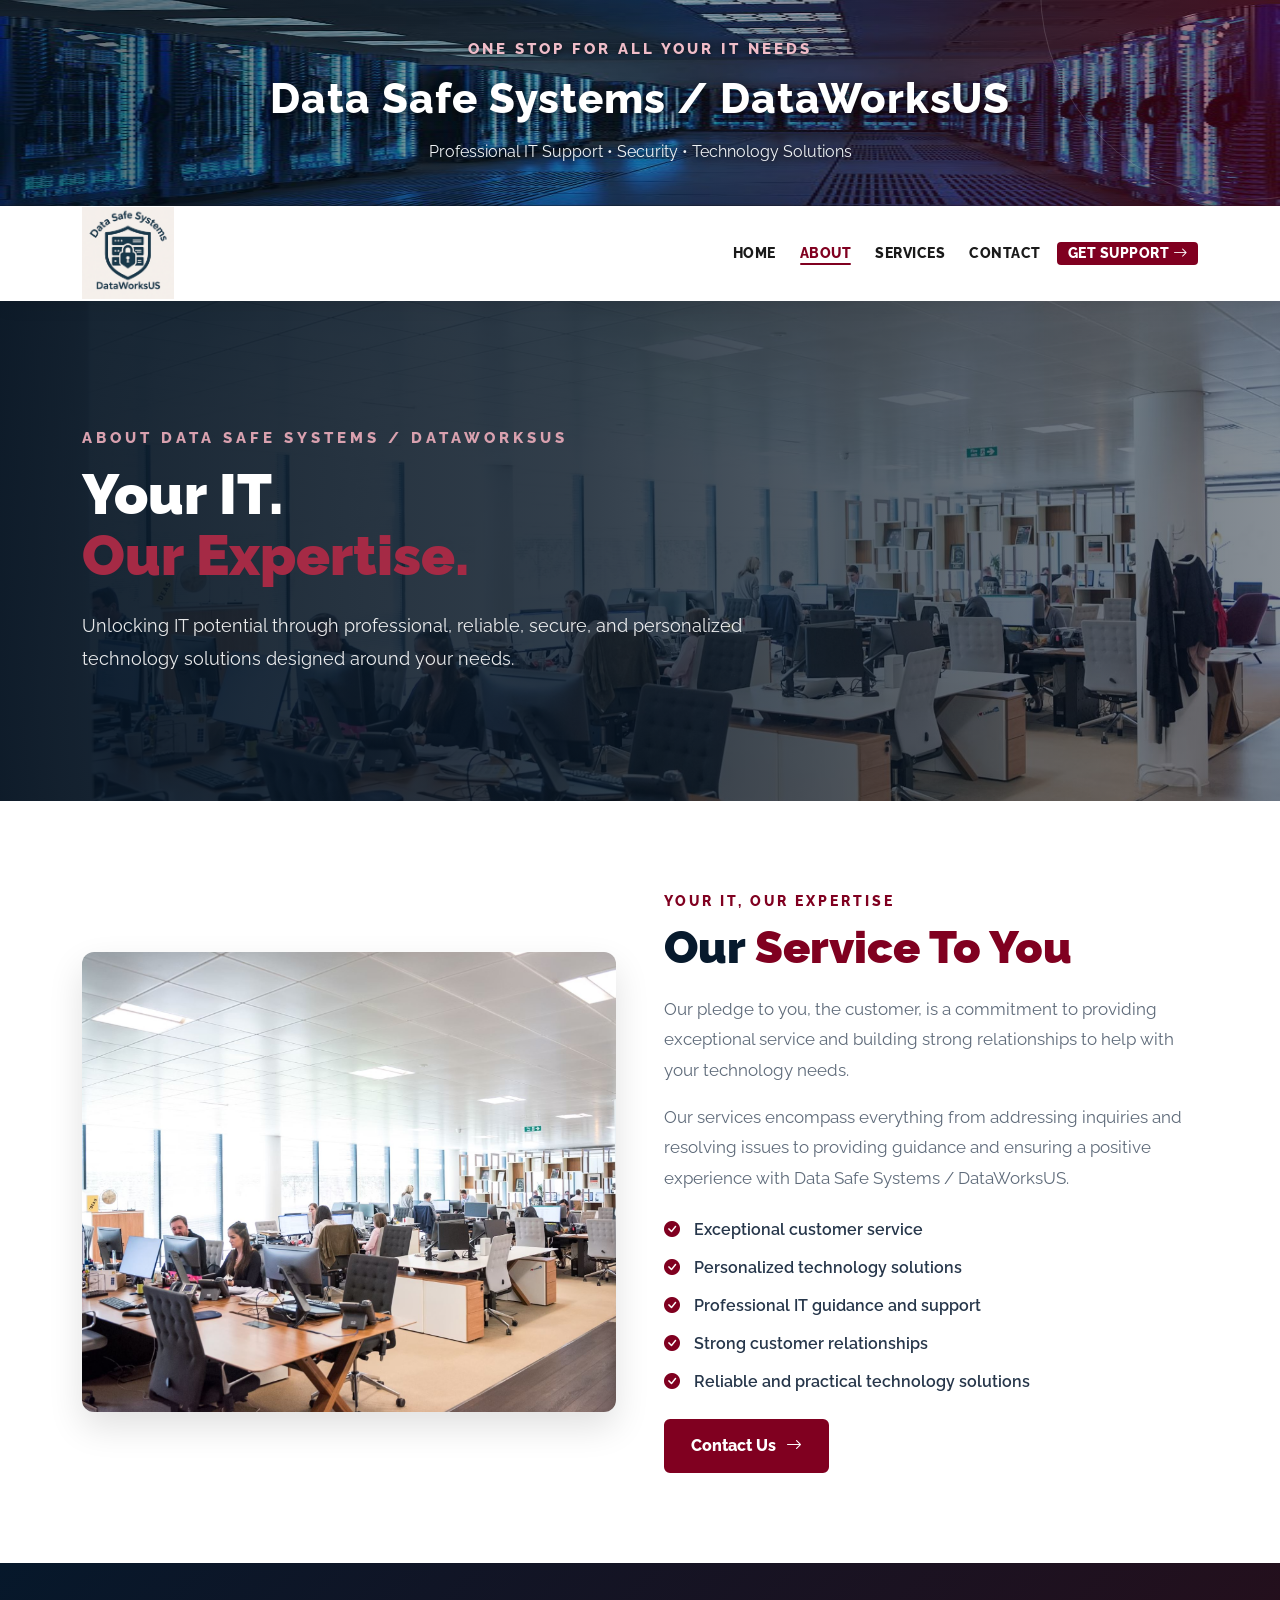
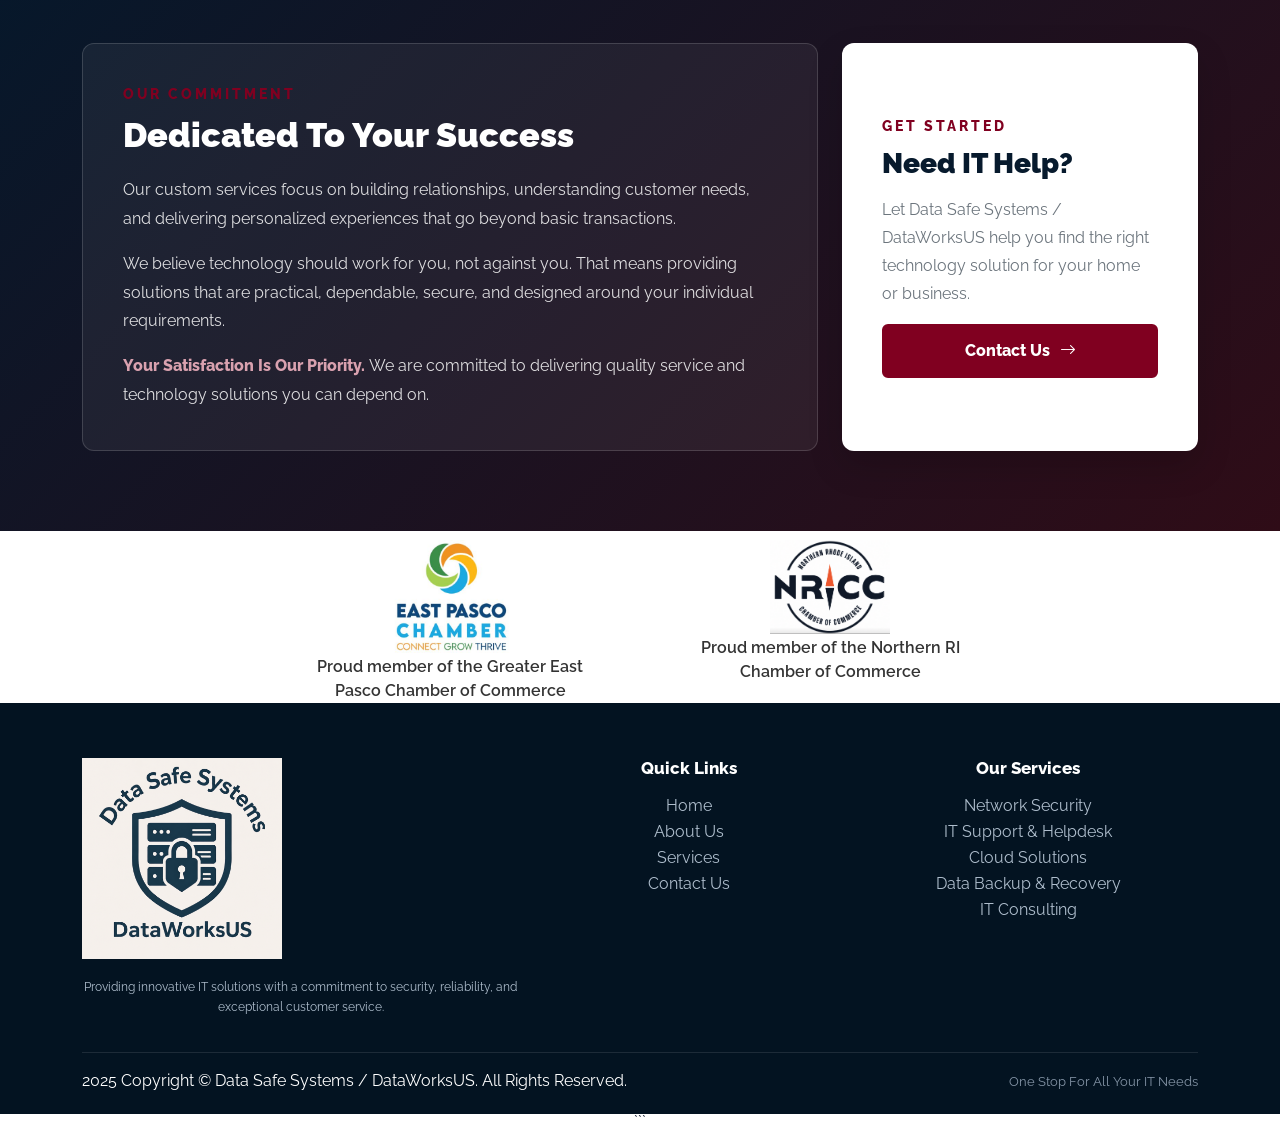
==== about.html @ 29060352 "services add Data Safe Systems / DataWorksUS" ====
<!DOCTYPE html>
<html lang="en">

<head>

    <meta charset="utf-8">

    <meta name="viewport" content="width=device-width, initial-scale=1">

    <meta name="description"
        content="Data Safe Systems LLC - Learn about our IT services, expertise, customer commitment, and technology solutions.">

    <meta name="author" content="Data Safe Systems LLC">

    <title>About Us | Data Safe Systems / DataWorksUS</title>

    <link rel="icon" type="image/x-icon" href="assets/favicon.ico">

    <!-- GOOGLE FONT -->
    <link href="https://fonts.googleapis.com/css?family=Raleway:400,500,600,700,800,900" rel="stylesheet">

    <!-- BOOTSTRAP -->
    <link href="https://cdn.jsdelivr.net/npm/bootstrap@5.2.3/dist/css/bootstrap.min.css" rel="stylesheet">

    <!-- BOOTSTRAP ICONS -->
    <link rel="stylesheet" href="https://cdn.jsdelivr.net/npm/bootstrap-icons@1.10.5/font/bootstrap-icons.css">

    <!-- EXISTING CSS -->
    <link href="css/styles.css" rel="stylesheet">


    <style>
        /* =====================================================
           COLORS
        ====================================================== */

        :root {

            --burgundy: #800020;
            --burgundy-dark: #5c0018;
            --burgundy-light: #a52a45;

            --navy: #071a2d;
            --navy-light: #0d2d4b;

            --light-bg: #f8f5f6;

            --text-dark: #172033;
            --text-gray: #5f6b7a;

            --white: #ffffff;
        }


        /* =====================================================
           GENERAL
        ====================================================== */

        html {
            scroll-behavior: smooth;
        }


        body {

            margin: 0;

            font-family: "Raleway", Arial, sans-serif;

            color: var(--text-dark);

            background: #ffffff;
        }


        /* =====================================================
           WEBSITE HEADER
           SAME STYLE AS SCRIPT 1
           COMPLETE bg.jpg FIT
        ====================================================== */

        .dss-header {

            position: relative;

            width: 100%;

            min-height: 190px;

            padding: 38px 20px 42px;

            display: flex;

            align-items: center;

            justify-content: center;

            text-align: center;

            overflow: hidden;

            background-color: #071a2d;

            background-image: url("assets/img/bg.jpg");

            background-position: center center;

            background-size: 100% 100%;

            background-repeat: no-repeat;

            color: #ffffff;
        }


        /* =====================================================
           HEADER OVERLAY
        ====================================================== */

        .dss-header::before {

            content: "";

            position: absolute;

            inset: 0;

            background:
                linear-gradient(90deg,
                    rgba(3, 19, 33, 0.62) 0%,
                    rgba(7, 26, 45, 0.40) 50%,
                    rgba(92, 0, 24, 0.56) 100%);

            z-index: 0;

            pointer-events: none;
        }


        /* =====================================================
           HEADER DECORATION
        ====================================================== */

        .dss-header::after {

            content: "";

            position: absolute;

            width: 420px;

            height: 420px;

            border-radius: 50%;

            border: 1px solid rgba(255, 255, 255, 0.14);

            right: -180px;

            top: -220px;

            z-index: 1;

            pointer-events: none;
        }


        /* =====================================================
           HEADER CONTENT
        ====================================================== */

        .header-content {

            position: relative;

            z-index: 2;

            width: 100%;

            max-width: 1200px;

            margin: 0 auto;
        }


        .header-upper {

            display: block;

            color: #f0bdc9;

            font-size: 15px;

            font-weight: 800;

            letter-spacing: 3px;

            text-transform: uppercase;

            margin-bottom: 6px;

            text-shadow:
                0 2px 5px rgba(0, 0, 0, 0.40);
        }


        .header-lower {

            display: block;

            color: #ffffff;

            font-size: 42px;

            font-weight: 800;

            letter-spacing: 1px;

            text-shadow:
                0 3px 8px rgba(0, 0, 0, 0.50);
        }


        .header-tagline {

            color: #f0f3f6;

            font-size: 16px;

            margin-top: 10px;

            text-shadow:
                0 2px 5px rgba(0, 0, 0, 0.45);
        }


        /* =====================================================
           MAIN NAVIGATION
           SAME COMPACT NAVIGATION AS SCRIPT 1
        ====================================================== */

        #mainNav {

            background: #ffffff !important;

            box-shadow:
                0 3px 18px rgba(0, 0, 0, 0.10);

            position: sticky;

            top: 0;

            z-index: 1030;

            padding: 1.7px 0 !important;

            min-height: 26px;
        }


        #mainNav .container {

            min-height: 26px;
        }


        /* =====================================================
           NAVIGATION LOGO
        ====================================================== */

        #mainNav .navbar-brand {

            display: flex !important;

            align-items: center !important;

            justify-content: flex-start !important;

            padding: 0 !important;

            margin: 0 !important;

            text-decoration: none !important;

            flex-shrink: 0;
        }


        #mainNav .dss-logo {

            display: block !important;

            width: 92px !important;

            height: auto !important;

            max-width: 92px !important;

            min-width: 92px !important;

            object-fit: contain !important;

            visibility: visible !important;

            opacity: 1 !important;
        }


        /* =====================================================
           NAVIGATION LINKS
        ====================================================== */

        #mainNav .navbar-nav {

            align-items: center;
        }


        #mainNav .nav-link {

            color: #1a1a1a !important;

            font-size: 12px;

            font-weight: 800;

            letter-spacing: 0.5px;

            padding: 3px 12px !important;

            position: relative;

            line-height: 1.15;

            transition: all 0.25s ease;
        }


        #mainNav .nav-link:hover {

            color: var(--burgundy) !important;
        }


        #mainNav .nav-link.active {

            color: var(--burgundy) !important;
        }


        #mainNav .nav-link.active::after {

            content: "";

            position: absolute;

            height: 2px;

            left: 12px;

            right: 12px;

            bottom: 0;

            background: var(--burgundy);

            border-radius: 3px;
        }


        /* =====================================================
           SUPPORT BUTTON
        ====================================================== */

        #mainNav .nav-support {

            background: var(--burgundy);

            color: #ffffff !important;

            border-radius: 4px;

            margin-left: 4px;

            padding: 3px 11px !important;

            line-height: 1.15;
        }


        #mainNav .nav-support:hover {

            background: var(--burgundy-dark);

            color: #ffffff !important;
        }


        #mainNav .nav-support::after {

            display: none;
        }


        /* =====================================================
           MOBILE MENU
        ====================================================== */

        #mainNav .navbar-toggler {

            border: 1px solid #cccccc !important;

            padding: 2px 5px;

            line-height: 1;
        }


        #mainNav .navbar-toggler:focus {

            box-shadow:
                0 0 0 3px rgba(128, 0, 32, 0.15) !important;
        }


        #mainNav .navbar-toggler-icon {

            width: 1em;

            height: 1em;
        }


        /* =====================================================
           ABOUT HERO
        ====================================================== */

        .about-hero {

            position: relative;

            min-height: 500px;

            display: flex;

            align-items: center;

            overflow: hidden;

            background:
                linear-gradient(90deg,
                    rgba(5, 20, 35, 0.94) 0%,
                    rgba(5, 20, 35, 0.82) 45%,
                    rgba(5, 20, 35, 0.48) 100%),
                url("assets/img/about.jpg") center center / cover no-repeat;
        }


        .about-hero-content {

            max-width: 800px;

            padding: 80px 0;

            color: #ffffff;
        }


        .about-kicker {

            color: #d9a1af;

            font-size: 15px;

            font-weight: 800;

            letter-spacing: 4px;

            text-transform: uppercase;

            margin-bottom: 15px;
        }


        .about-hero-title {

            font-size: 56px;

            line-height: 1.08;

            font-weight: 900;

            margin-bottom: 25px;
        }


        .about-hero-title span {

            color: var(--burgundy-light);
        }


        .about-hero-text {

            font-size: 18px;

            line-height: 1.8;

            color: rgba(255, 255, 255, 0.90);

            max-width: 700px;

            margin-bottom: 0;
        }


        /* =====================================================
           ABOUT CONTENT SECTION
        ====================================================== */

        .about-section {

            background: #ffffff;

            padding: 90px 0;
        }


        .about-image {

            width: 100%;

            height: 460px;

            object-fit: cover;

            border-radius: 12px;

            box-shadow:
                0 15px 35px rgba(0, 0, 0, 0.12);
        }


        .section-kicker {

            color: var(--burgundy);

            font-size: 14px;

            font-weight: 800;

            letter-spacing: 3px;

            text-transform: uppercase;

            margin-bottom: 10px;
        }


        .section-title {

            color: var(--navy);

            font-size: 45px;

            line-height: 1.15;

            font-weight: 900;

            margin-bottom: 20px;
        }


        .section-title span {

            color: var(--burgundy);
        }


        .section-text {

            color: var(--text-gray);

            font-size: 17px;

            line-height: 1.8;
        }


        /* =====================================================
           SERVICE PROMISE BOX
        ====================================================== */

        .service-promise {

            background: var(--light-bg);

            border-left: 5px solid var(--burgundy);

            border-radius: 8px;

            padding: 25px 30px;

            margin-top: 30px;

            box-shadow:
                0 5px 20px rgba(0, 0, 0, 0.05);
        }


        .service-promise h4 {

            color: var(--navy);

            font-size: 22px;

            font-weight: 800;

            margin-bottom: 12px;
        }


        .service-promise p {

            color: var(--text-gray);

            line-height: 1.75;

            margin-bottom: 0;
        }


        /* =====================================================
           CHECK LIST
        ====================================================== */

        .check-list {

            list-style: none;

            padding: 0;

            margin: 25px 0;
        }


        .check-list li {

            color: #26364a;

            font-weight: 600;

            margin-bottom: 14px;
        }


        .check-list i {

            color: var(--burgundy);

            margin-right: 10px;
        }


        /* =====================================================
           OUR COMMITMENT
        ====================================================== */

        .commitment-section {

            background:
                linear-gradient(135deg,
                    #06182b 0%,
                    #2f0c17 100%);

            color: #ffffff;

            position: relative;

            overflow: hidden;

            padding: 80px 0;
        }


        .commitment-card {

            height: 100%;

            padding: 40px;

            background: rgba(255, 255, 255, 0.06);

            border:
                1px solid rgba(255, 255, 255, 0.15);

            border-radius: 12px;
        }


        .commitment-card h2 {

            font-size: 34px;

            font-weight: 900;

            margin-bottom: 20px;
        }


        .commitment-card p {

            color: rgba(255, 255, 255, 0.85);

            line-height: 1.8;
        }


        .commitment-highlight {

            color: #d9a1af;

            font-weight: 800;
        }


        /* =====================================================
           CONTACT CARD
        ====================================================== */

        .contact-card {

            height: 100%;

            padding: 40px;

            background: #ffffff;

            border-radius: 12px;

            box-shadow:
                0 15px 35px rgba(0, 0, 0, 0.16);
        }


        .contact-card h3 {

            color: var(--navy);

            font-size: 28px;

            font-weight: 900;

            margin-bottom: 15px;
        }


        /* =====================================================
           BUTTONS
        ====================================================== */

        .btn-dss {

            display: inline-flex;

            align-items: center;

            justify-content: center;

            gap: 10px;

            background: var(--burgundy);

            color: #ffffff;

            border: 2px solid var(--burgundy);

            border-radius: 6px;

            padding: 13px 25px;

            font-weight: 800;

            text-decoration: none;

            transition: all 0.25s ease;
        }


        .btn-dss:hover {

            background: var(--burgundy-dark);

            border-color: var(--burgundy-dark);

            color: #ffffff;

            transform: translateY(-2px);
        }


        .btn-dss-outline {

            display: inline-flex;

            align-items: center;

            justify-content: center;

            background: transparent;

            color: #ffffff;

            border: 2px solid #ffffff;

            border-radius: 6px;

            padding: 13px 25px;

            font-weight: 800;

            text-decoration: none;

            transition: all 0.25s ease;
        }


        .btn-dss-outline:hover {

            background: #ffffff;

            color: var(--navy);
        }


        /* =====================================================
           CHAMBER OF COMMERCE
           SAME COMPACT STYLE AS SCRIPT 1
        ====================================================== */

        .chamber-section {

            padding: 9px 0 !important;

            background: #ffffff;

            text-align: center;

            line-height: 1;
        }


        .chamber-section .container {

            padding-top: 0 !important;

            padding-bottom: 0 !important;
        }


        .chamber-logo {

            display: block;

            width: 120px !important;

            max-width: 100%;

            height: auto;

            margin: 0 auto 2px !important;
        }


        .chamber-section p {

            color: var(--text-gray);

            margin: 0 !important;

            padding: 0 !important;

            font-size: 12px;

            line-height: 1.2;
        }


        /* =====================================================
           FOOTER
        ====================================================== */

        .footer {

            background: #031321;

            color: #ffffff;

            padding: 55px 0 25px;
        }


        .footer-logo {

            width: 200px !important;

            height: auto !important;

            max-width: 100% !important;

            display: block !important;

            margin-bottom: 18px;

            object-fit: contain !important;
        }


        .footer p {

            color: #aebdcc;

            line-height: 1.7;
        }


        .footer h5 {

            color: #ffffff;

            font-size: 17px;

            font-weight: 800;

            margin-bottom: 20px;
        }


        .footer-links {

            list-style: none;

            padding: 0;

            margin: 0;
        }


        .footer-links li {

            margin-bottom: 10px;
        }


        .footer-links a {

            color: #aebdcc;

            text-decoration: none;

            transition: all 0.25s ease;
        }


        .footer-links a:hover {

            color: #d9a1af;

            padding-left: 4px;
        }


        .footer-divider {

            border-top:
                1px solid rgba(255, 255, 255, 0.10);

            margin: 35px 0 20px;
        }


        .copyright {

            color: #8494a6;

            font-size: 13px;
        }


        /* =====================================================
           BACK TO TOP
        ====================================================== */

        #backToTop {

            position: fixed;

            right: 25px;

            bottom: 25px;

            width: 48px;

            height: 48px;

            border: none;

            border-radius: 6px;

            background: var(--burgundy);

            color: #ffffff;

            display: none;

            align-items: center;

            justify-content: center;

            font-size: 20px;

            z-index: 9999;

            box-shadow:
                0 8px 20px rgba(92, 0, 24, 0.30);

            transition: all 0.25s ease;
        }


        #backToTop:hover {

            background: var(--burgundy-dark);

            transform: translateY(-3px);
        }


        /* =====================================================
           TABLET
        ====================================================== */

        @media (max-width: 991px) {

            .dss-header {

                min-height: 175px;

                padding: 32px 20px 36px;

                background-size: 100% 100%;
            }


            .header-lower {

                font-size: 34px;
            }


            #mainNav {

                padding: 1.7px 0 !important;

                min-height: 26px;
            }


            #mainNav .container {

                min-height: 26px;
            }


            #mainNav .navbar-nav {

                align-items: flex-start;

                padding-top: 4px;

                width: 100%;
            }


            #mainNav .nav-link {

                padding: 4px 8px !important;
            }


            #mainNav .nav-support {

                margin-left: 0;

                margin-top: 3px;

                display: inline-flex;

                padding: 4px 11px !important;
            }


            .about-hero {

                min-height: 450px;
            }


            .about-hero-content {

                padding: 70px 20px;
            }


            .about-hero-title {

                font-size: 48px;
            }


            .about-section {

                padding: 70px 0;
            }


            .about-image {

                height: 350px;

                margin-bottom: 20px;
            }


            .chamber-section {

                padding: 8px 0 !important;
            }


            .chamber-logo {

                width: 115px !important;

                margin-bottom: 2px !important;
            }


            .chamber-section p {

                font-size: 11px;

                line-height: 1.15;
            }

        }


        /* =====================================================
           MOBILE
        ====================================================== */

        @media (max-width: 576px) {

            .dss-header {

                min-height: 160px;

                padding: 28px 15px 32px;

                background-size: 100% 100%;
            }


            .header-upper {

                font-size: 11px;

                letter-spacing: 2px;
            }


            .header-lower {

                font-size: 28px;
            }


            .header-tagline {

                font-size: 13px;
            }


            #mainNav {

                padding: 1.4px 0 !important;

                min-height: 25px;
            }


            #mainNav .container {

                min-height: 25px;
            }


            #mainNav .dss-logo {

                width: 85px !important;

                min-width: 85px !important;

                max-width: 85px !important;

                height: auto !important;
            }


            #mainNav .navbar-toggler {

                padding: 1px 4px;

                line-height: 1;
            }


            #mainNav .navbar-toggler-icon {

                width: 1em;

                height: 1em;
            }


            #mainNav .nav-link {

                padding: 2.5px 7px !important;

                font-size: 11px;

                line-height: 1.1;
            }


            #mainNav .nav-support {

                padding: 3px 10px !important;

                margin-top: 2px;
            }


            .about-hero {

                min-height: 500px;
            }


            .about-hero-content {

                padding: 60px 20px;
            }


            .about-hero-title {

                font-size: 39px;
            }


            .about-hero-text {

                font-size: 16px;
            }


            .about-section {

                padding: 60px 0;
            }


            .about-image {

                height: 280px;
            }


            .section-title {

                font-size: 34px;
            }


            .commitment-card,
            .contact-card {

                padding: 30px;
            }


            .footer-logo {

                width: 170px !important;
            }


            .chamber-section {

                padding: 7px 8px !important;
            }


            .chamber-logo {

                width: 105px !important;

                margin-bottom: 2px !important;
            }


            .chamber-section p {

                font-size: 10px;

                line-height: 1.15;
            }


            #backToTop {

                right: 15px;

                bottom: 15px;
            }

        }


        /* =====================================================
           FINAL CHAMBER SAFETY OVERRIDES
        ====================================================== */

        .chamber-section {

            padding-top: 9px !important;

            padding-bottom: 9px !important;
        }


        .chamber-section .container {

            padding-top: 0 !important;

            padding-bottom: 0 !important;
        }


        .chamber-section .chamber-logo {

            display: block !important;

            width: 120px !important;

            height: auto !important;

            margin: 0 auto 2px !important;
        }


        .chamber-section p {

            margin-top: 0 !important;

            margin-bottom: 0 !important;

            padding: 0 !important;
        }


        @media (max-width: 991px) {

            .chamber-section {

                padding-top: 8px !important;

                padding-bottom: 8px !important;
            }


            .chamber-section .chamber-logo {

                width: 115px !important;
            }

        }


        @media (max-width: 576px) {

            .chamber-section {

                padding-top: 7px !important;

                padding-bottom: 7px !important;
            }


            .chamber-section .chamber-logo {

                width: 105px !important;
            }

        }

        /* Chamber Section */
        .chamber-section {
            width: 100%;
            padding: 40px 20px;
            background-color: #ffffff;
        }

        /* Keep the two Chamber sections side-by-side */
        .chamber-container {
            display: flex;
            justify-content: center;
            align-items: flex-start;
            gap: 80px;
            flex-wrap: wrap;
        }

        /* Individual Chamber */
        .chamber-item {
            display: flex;
            flex-direction: column;
            align-items: center;
            text-align: center;
            width: 300px;
        }

        /* Chamber Logos */
        .chamber-logo {
            width: 180px;
            height: auto;
            object-fit: contain;
            margin-bottom: 15px;
        }

        /* Text underneath logo */
        .chamber-item p {
            margin: 0;
            font-size: 16px;
            font-weight: 600;
            color: #333333;
            line-height: 1.5;
        }

        /* Mobile */
        @media (max-width: 768px) {

            .chamber-container {
                flex-direction: column;
                align-items: center;
                gap: 40px;
            }

            .chamber-item {
                width: 100%;
                max-width: 350px;
            }

            .chamber-logo {
                width: 160px;
            }
        }
    </style>

</head>


<body>


    <!-- =====================================================
         WEBSITE HEADER
    ====================================================== -->

    <header class="dss-header">

        <div class="header-content">

            <div class="header-upper">
                One Stop For All Your IT Needs
            </div>

            <div class="header-lower">
                Data Safe Systems / DataWorksUS

            </div>

            <div class="header-tagline">
                Professional IT Support • Security • Technology Solutions
            </div>

        </div>

    </header>


    <!-- =====================================================
         MAIN NAVIGATION
    ====================================================== -->

    <nav class="navbar navbar-expand-lg navbar-light" id="mainNav">

        <div class="container">

            <a class="navbar-brand" href="index.html">

                <img src="./assets/img/DSSLLC DataWorks.PNG" alt="Data Safe Systems LLC" class="dss-logo"
                    loading="eager">

            </a>


            <button class="navbar-toggler" type="button" data-bs-toggle="collapse"
                data-bs-target="#navbarSupportedContent" aria-controls="navbarSupportedContent" aria-expanded="false"
                aria-label="Toggle navigation">

                <span class="navbar-toggler-icon"></span>

            </button>


            <div class="collapse navbar-collapse" id="navbarSupportedContent">

                <ul class="navbar-nav ms-auto">


                    <li class="nav-item">

                        <a class="nav-link" href="index.html">
                            HOME
                        </a>

                    </li>


                    <li class="nav-item">

                        <a class="nav-link active" href="about.html">
                            ABOUT
                        </a>

                    </li>


                    <li class="nav-item">

                        <a class="nav-link" href="products.html">
                            SERVICES
                        </a>

                    </li>


                    <li class="nav-item">

                        <a class="nav-link" href="store.html">
                            CONTACT
                        </a>

                    </li>


                    <li class="nav-item">

                        <a class="nav-link nav-support" href="store.html">

                            GET SUPPORT

                            <i class="bi bi-arrow-right"></i>

                        </a>

                    </li>

                </ul>

            </div>

        </div>

    </nav>


    <!-- =====================================================
         ABOUT HERO
    ====================================================== -->

    <section class="about-hero">

        <div class="container">

            <div class="about-hero-content">

                <div class="about-kicker">
                    About Data Safe Systems / DataWorksUS
                </div>


                <h1 class="about-hero-title">

                    Your IT.

                    <br>

                    <span>Our Expertise.</span>

                </h1>


                <p class="about-hero-text">

                    Unlocking IT potential through professional,
                    reliable, secure, and personalized technology
                    solutions designed around your needs.

                </p>

            </div>

        </div>

    </section>


    <!-- =====================================================
         ABOUT CONTENT
    ====================================================== -->

    <section class="about-section">

        <div class="container">

            <div class="row align-items-center g-5">


                <!-- IMAGE -->

                <div class="col-lg-6">

                    <img src="./assets/img/about.jpg" class="about-image"
                        alt="Data Safe Systems / DataWorksUS IT services" loading="lazy">

                </div>


                <!-- CONTENT -->

                <div class="col-lg-6">

                    <div class="section-kicker">
                        Your IT, Our Expertise
                    </div>


                    <h2 class="section-title">

                        Our <span>Service To You</span>

                    </h2>


                    <p class="section-text">

                        Our pledge to you, the customer, is a commitment
                        to providing exceptional service and building
                        strong relationships to help with your technology
                        needs.

                    </p>


                    <p class="section-text">

                        Our services encompass everything from addressing
                        inquiries and resolving issues to providing
                        guidance and ensuring a positive experience with
                        Data Safe Systems / DataWorksUS.

                    </p>


                    <ul class="check-list">

                        <li>
                            <i class="bi bi-check-circle-fill"></i>
                            Exceptional customer service
                        </li>


                        <li>
                            <i class="bi bi-check-circle-fill"></i>
                            Personalized technology solutions
                        </li>


                        <li>
                            <i class="bi bi-check-circle-fill"></i>
                            Professional IT guidance and support
                        </li>


                        <li>
                            <i class="bi bi-check-circle-fill"></i>
                            Strong customer relationships
                        </li>


                        <li>
                            <i class="bi bi-check-circle-fill"></i>
                            Reliable and practical technology solutions
                        </li>

                    </ul>


                    <a href="store.html" class="btn-dss">

                        Contact Us

                        <i class="bi bi-arrow-right"></i>

                    </a>

                </div>

            </div>

        </div>

    </section>


    <!-- =====================================================
         CUSTOMER COMMITMENT
    ====================================================== -->

    <section class="commitment-section">

        <div class="container">

            <div class="row g-4">


                <div class="col-lg-8">

                    <div class="commitment-card">

                        <div class="section-kicker">
                            Our Commitment
                        </div>


                        <h2>
                            Dedicated To Your Success
                        </h2>


                        <p>

                            Our custom services focus on building
                            relationships, understanding customer
                            needs, and delivering personalized
                            experiences that go beyond basic
                            transactions.

                        </p>


                        <p>

                            We believe technology should work for you,
                            not against you. That means providing
                            solutions that are practical, dependable,
                            secure, and designed around your individual
                            requirements.

                        </p>


                        <p class="mb-0">

                            <span class="commitment-highlight">
                                Your Satisfaction Is Our Priority.
                            </span>

                            We are committed to delivering quality
                            service and technology solutions you can
                            depend on.

                        </p>

                    </div>

                </div>


                <div class="col-lg-4">

                    <div class="contact-card d-flex flex-column justify-content-center">

                        <div class="section-kicker">
                            Get Started
                        </div>


                        <h3>
                            Need IT Help?
                        </h3>


                        <p class="text-muted">

                            Let Data Safe Systems / DataWorksUS help you find
                            the right technology solution for your
                            home or business.

                        </p>


                        <a href="store.html" class="btn-dss">

                            Contact Us

                            <i class="bi bi-arrow-right"></i>

                        </a>

                    </div>

                </div>

            </div>

        </div>

    </section>


    <!-- =====================================================
         CHAMBER OF COMMERCE
    ====================================================== -->

    <section class="chamber-section">

        <div class="container chamber-container">

            <!-- Greater East Pasco Chamber -->
            <div class="chamber-item">

                <img src="./assets/img/EPChamber.jpg" class="chamber-logo" alt="Greater East Pasco Chamber of Commerce"
                    loading="lazy">

                <p>
                    Proud member of the Greater East Pasco Chamber of Commerce
                </p>

            </div>


            <!-- Northern RI Chamber -->
            <div class="chamber-item">

                <img src="./assets/img/NRICC.PNG" class="chamber-logo" alt="Northern RI Chamber of Commerce"
                    loading="lazy">

                <p>
                    Proud member of the Northern RI Chamber of Commerce
                </p>

            </div>

        </div>


        <!-- =====================================================
         FOOTER
    ====================================================== -->

        <footer class="footer">

            <div class="container">

                <div class="row g-5">


                    <div class="col-lg-5">

                        <img src="./assets/img/DSSLLC DataWorks.PNG" class="footer-logo"
                            alt="Data Safe Systems / DataWorksUS" loading="lazy">


                        <p>

                            Providing innovative IT solutions with a
                            commitment to security, reliability,
                            and exceptional customer service.

                        </p>

                    </div>


                    <div class="col-sm-6 col-lg-3">

                        <h5>
                            Quick Links
                        </h5>


                        <ul class="footer-links">

                            <li>
                                <a href="index.html">
                                    Home
                                </a>
                            </li>


                            <li>
                                <a href="about.html">
                                    About Us
                                </a>
                            </li>


                            <li>
                                <a href="products.html">
                                    Services
                                </a>
                            </li>


                            <li>
                                <a href="store.html">
                                    Contact Us
                                </a>
                            </li>

                        </ul>

                    </div>


                    <div class="col-sm-6 col-lg-4">

                        <h5>
                            Our Services
                        </h5>


                        <ul class="footer-links">

                            <li>
                                <a href="products.html">
                                    Network Security
                                </a>
                            </li>


                            <li>
                                <a href="products.html">
                                    IT Support & Helpdesk
                                </a>
                            </li>


                            <li>
                                <a href="products.html">
                                    Cloud Solutions
                                </a>
                            </li>


                            <li>
                                <a href="products.html">
                                    Data Backup & Recovery
                                </a>
                            </li>


                            <li>
                                <a href="products.html">
                                    IT Consulting
                                </a>
                            </li>

                        </ul>

                    </div>

                </div>


                <div class="footer-divider"></div>


                <div class="d-flex flex-column flex-md-row
                        justify-content-between
                        align-items-center
                        gap-3">


                    <div class="">

                        <span id=""></span>

                        2025 Copyright &copy;

                        Data Safe Systems / DataWorksUS.

                        All Rights Reserved.

                    </div>


                    <div class="copyright">

                        One Stop For All Your IT Needs

                    </div>

                </div>

            </div>

        </footer>


        <!-- =====================================================
         BACK TO TOP
    ====================================================== -->

        <button id="backToTop" type="button" aria-label="Return to top">

            <i class="bi bi-arrow-up"></i>

        </button>


        <!-- =====================================================
         BOOTSTRAP JAVASCRIPT
    ====================================================== -->

        <script src="https://cdn.jsdelivr.net/npm/bootstrap@5.2.3/dist/js/bootstrap.bundle.min.js"></script>


        <!-- =====================================================
         EXISTING JAVASCRIPT
    ====================================================== -->

        <script src="js/scripts.js"></script>


        <!-- =====================================================
         PAGE JAVASCRIPT
    ====================================================== -->

        <script>

            document.addEventListener("DOMContentLoaded", function () {


                /* =================================================
                   COPYRIGHT YEAR
                ================================================== */

                const currentYear =
                    document.getElementById("currentYear");


                if (currentYear) {

                    currentYear.textContent =
                        new Date().getFullYear();

                }


                /* =================================================
                   BACK TO TOP
                ================================================== */

                const backToTop =
                    document.getElementById("backToTop");


                if (backToTop) {


                    function updateBackToTop() {

                        if (window.scrollY > 300) {

                            backToTop.style.display = "flex";

                        } else {

                            backToTop.style.display = "none";

                        }

                    }


                    window.addEventListener(
                        "scroll",
                        updateBackToTop,
                        { passive: true }
                    );


                    backToTop.addEventListener(
                        "click",
                        function () {

                            window.scrollTo({

                                top: 0,

                                behavior: "smooth"

                            });

                        }
                    );


                    updateBackToTop();

                }

            });

        </script>


</body>

</html>
```
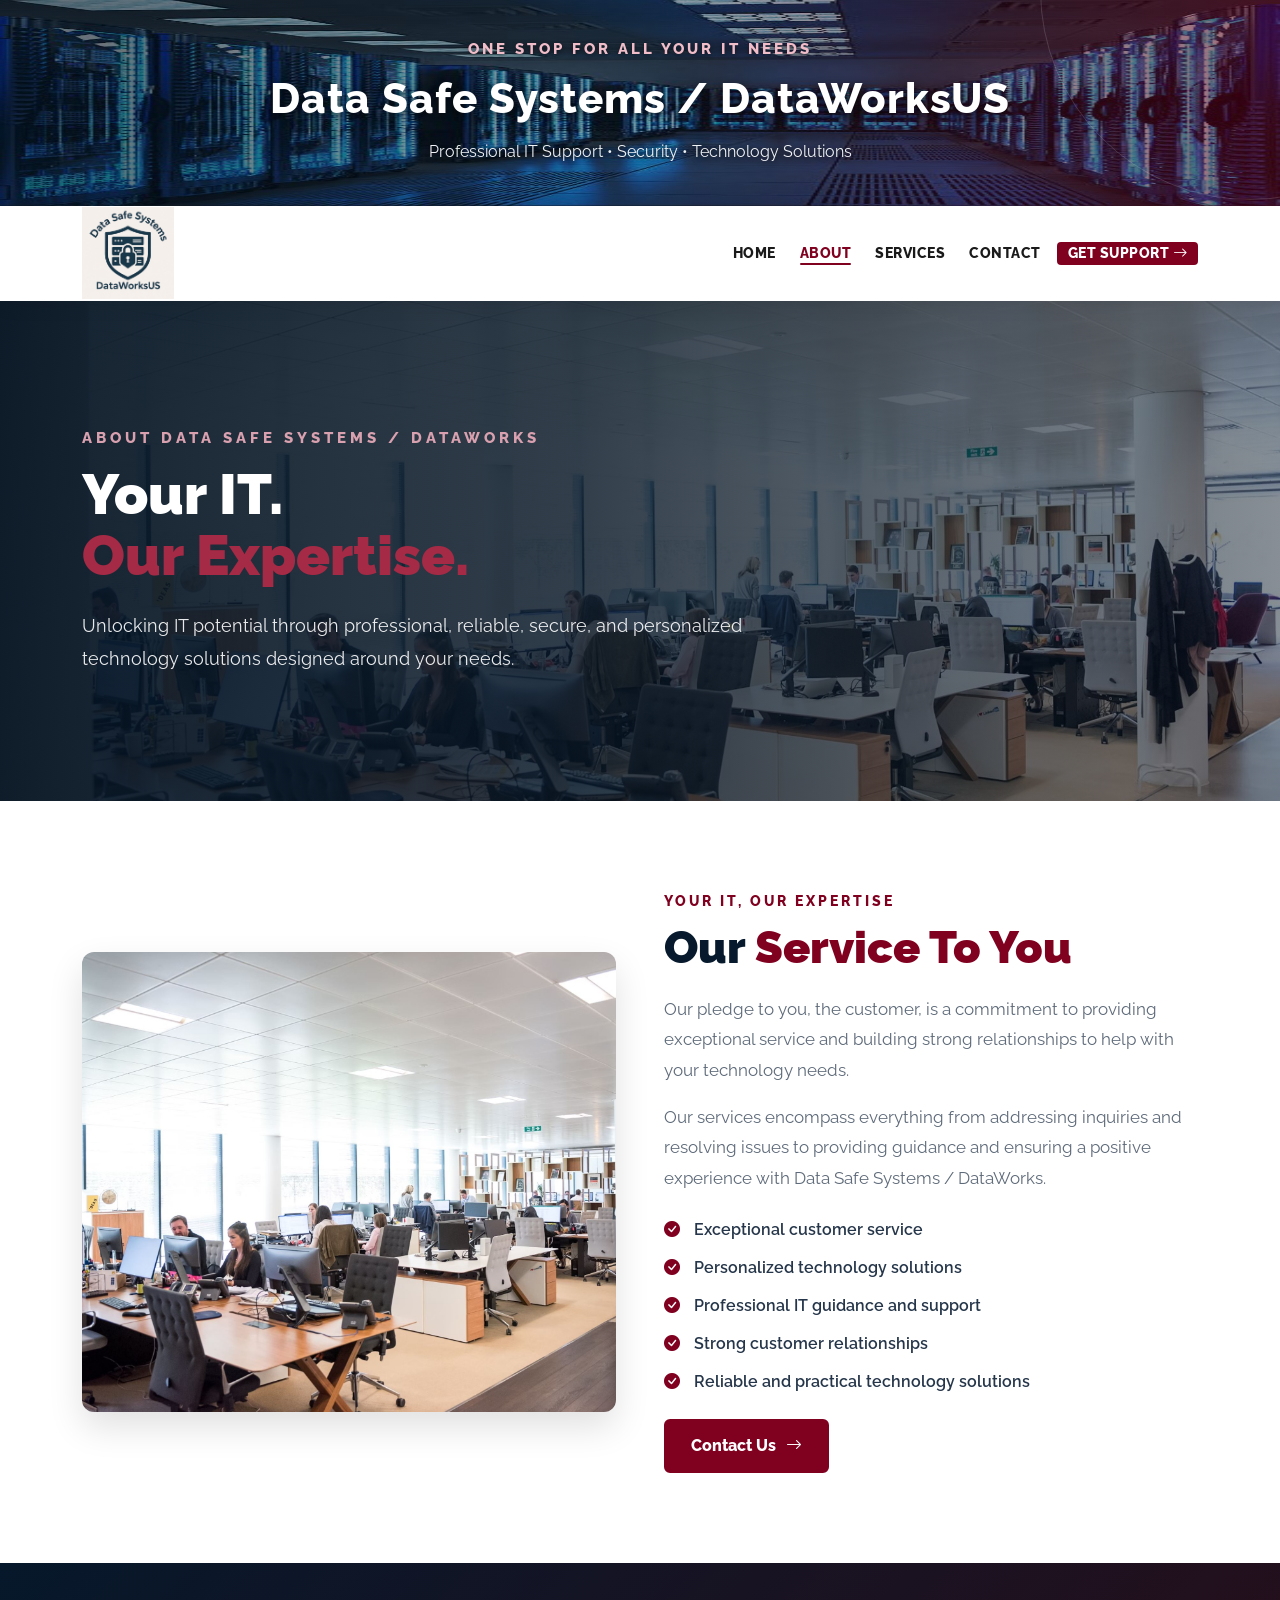
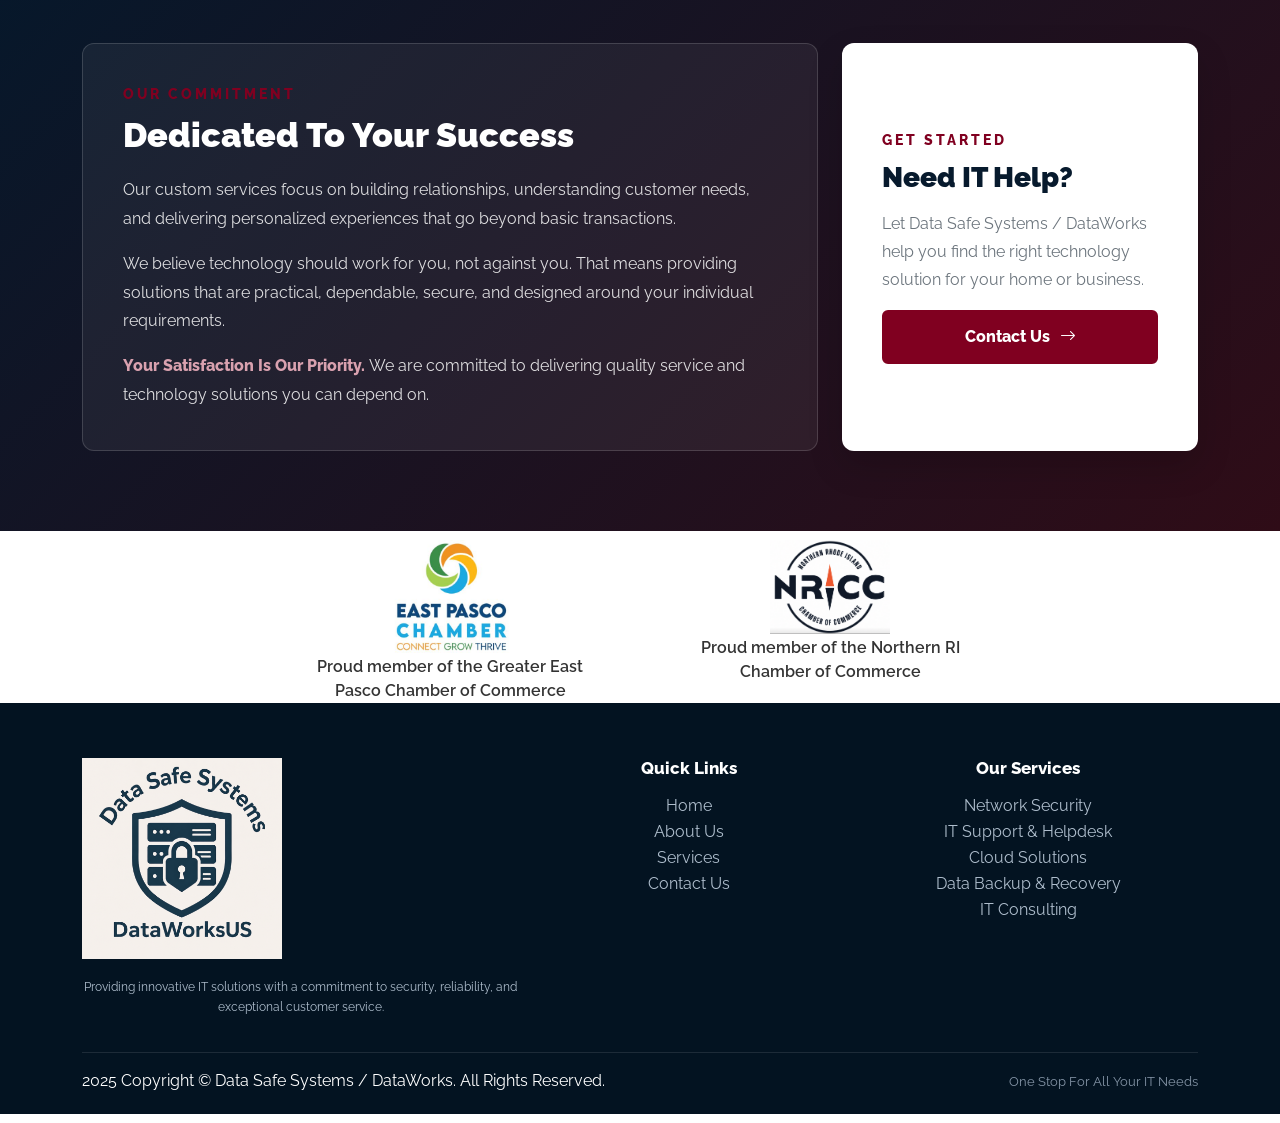
==== commit a7eca2c1: "Data Safe Systems / DataWorks" ====
--- a/about.html
+++ b/about.html
@@ -8,11 +8,11 @@
     <meta name="viewport" content="width=device-width, initial-scale=1">
 
     <meta name="description"
-        content="Data Safe Systems LLC - Learn about our IT services, expertise, customer commitment, and technology solutions.">
-
-    <meta name="author" content="Data Safe Systems LLC">
-
-    <title>About Us | Data Safe Systems / DataWorksUS</title>
+        content="Data Safe Systems / DataWorks - Learn about our IT services, expertise, customer commitment, and technology solutions.">
+
+    <meta name="author" content="Data Safe Systems / DataWorks">
+
+    <title>About Us | Data Safe Systems / DataWorks</title>
 
     <link rel="icon" type="image/x-icon" href="assets/favicon.ico">
 
@@ -1520,7 +1520,7 @@
 
             <a class="navbar-brand" href="index.html">
 
-                <img src="./assets/img/DSSLLC DataWorks.PNG" alt="Data Safe Systems LLC" class="dss-logo"
+                <img src="./assets/img/DSSLLC DataWorks.PNG" alt="Data Safe Systems / DataWorks" class="dss-logo"
                     loading="eager">
 
             </a>
@@ -1608,7 +1608,7 @@
             <div class="about-hero-content">
 
                 <div class="about-kicker">
-                    About Data Safe Systems / DataWorksUS
+                    About Data Safe Systems / DataWorks
                 </div>
 
 
@@ -1690,7 +1690,7 @@
                         Our services encompass everything from addressing
                         inquiries and resolving issues to providing
                         guidance and ensuring a positive experience with
-                        Data Safe Systems / DataWorksUS.
+                        Data Safe Systems / DataWorks.
 
                     </p>
 
@@ -1826,7 +1826,7 @@
 
                         <p class="text-muted">
 
-                            Let Data Safe Systems / DataWorksUS help you find
+                            Let Data Safe Systems / DataWorks help you find
                             the right technology solution for your
                             home or business.
 
@@ -1902,7 +1902,7 @@
                     <div class="col-lg-5">
 
                         <img src="./assets/img/DSSLLC DataWorks.PNG" class="footer-logo"
-                            alt="Data Safe Systems / DataWorksUS" loading="lazy">
+                            alt="Data Safe Systems / DataWorks" loading="lazy">
 
 
                         <p>
@@ -2022,7 +2022,7 @@
 
                         2025 Copyright &copy;
 
-                        Data Safe Systems / DataWorksUS.
+                        Data Safe Systems / DataWorks.
 
                         All Rights Reserved.
 
@@ -2152,5 +2152,4 @@
 
 </body>
 
-</html>
-```+</html>
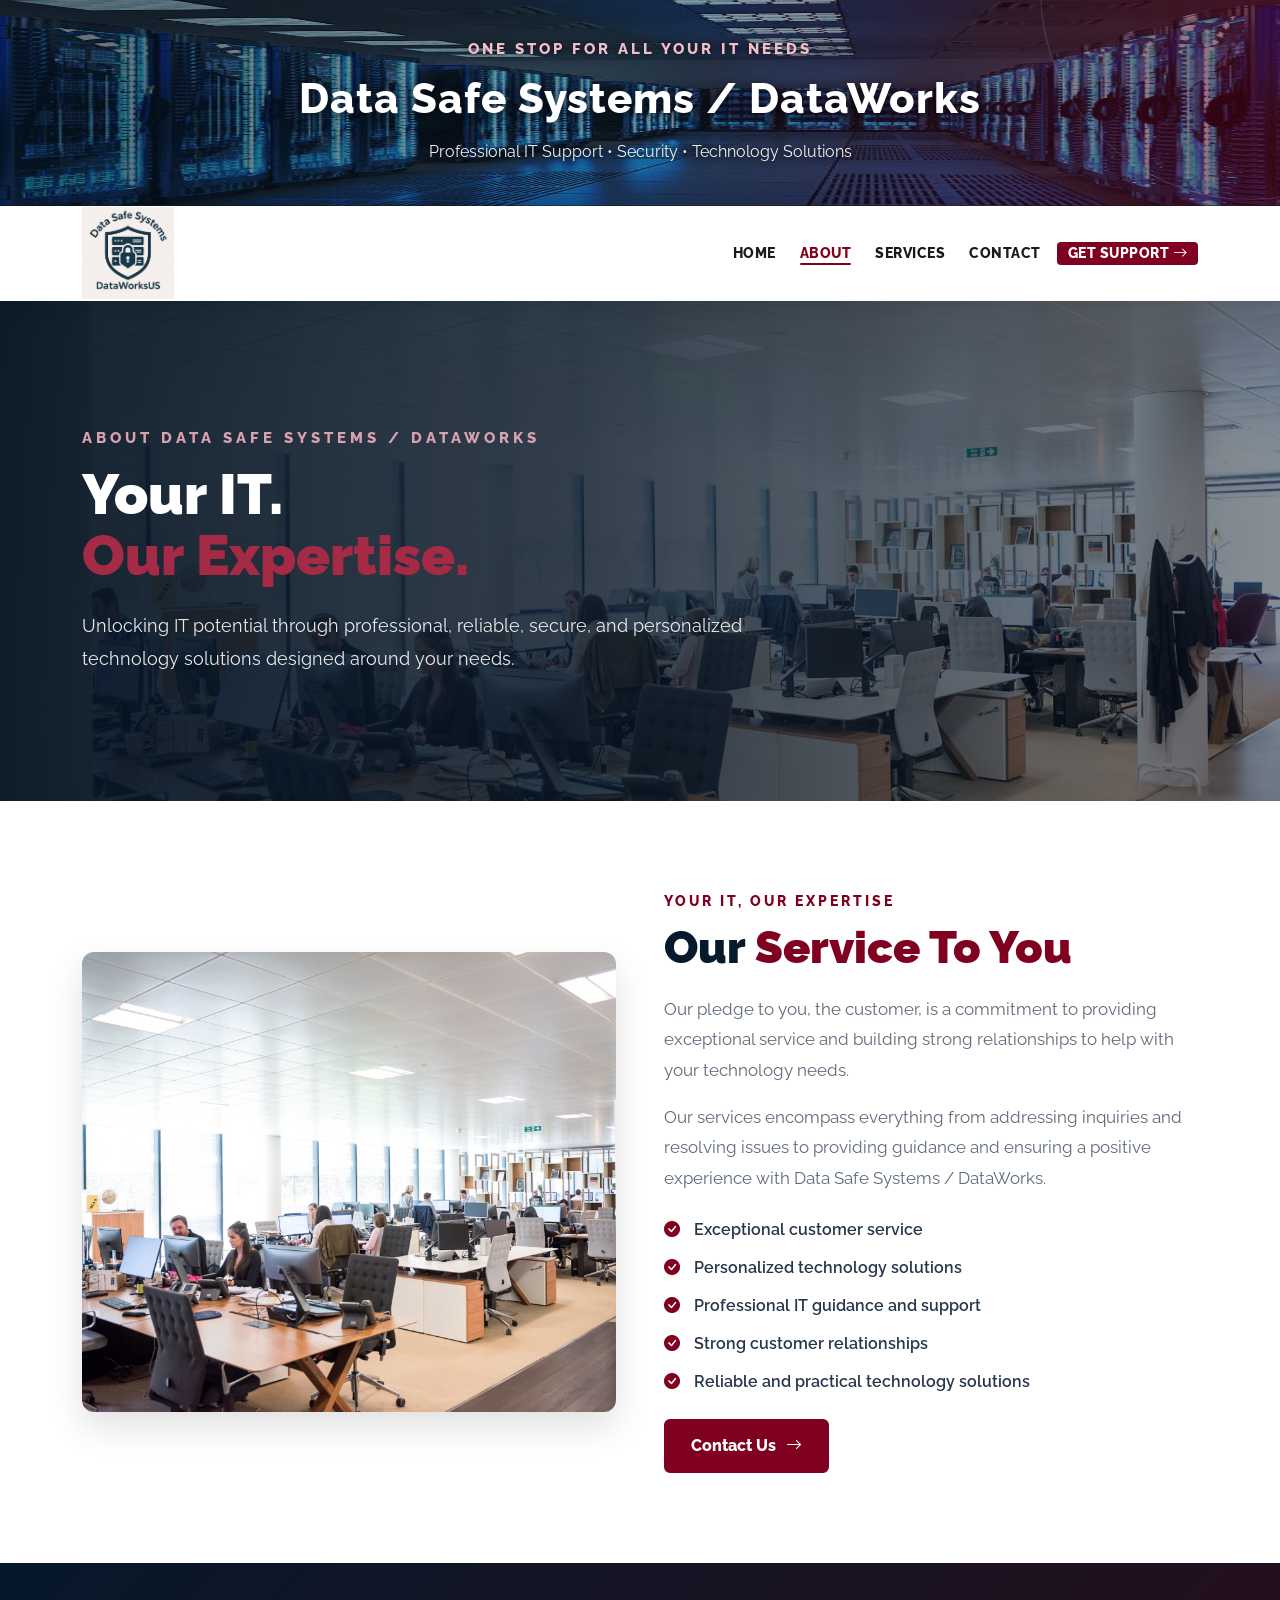
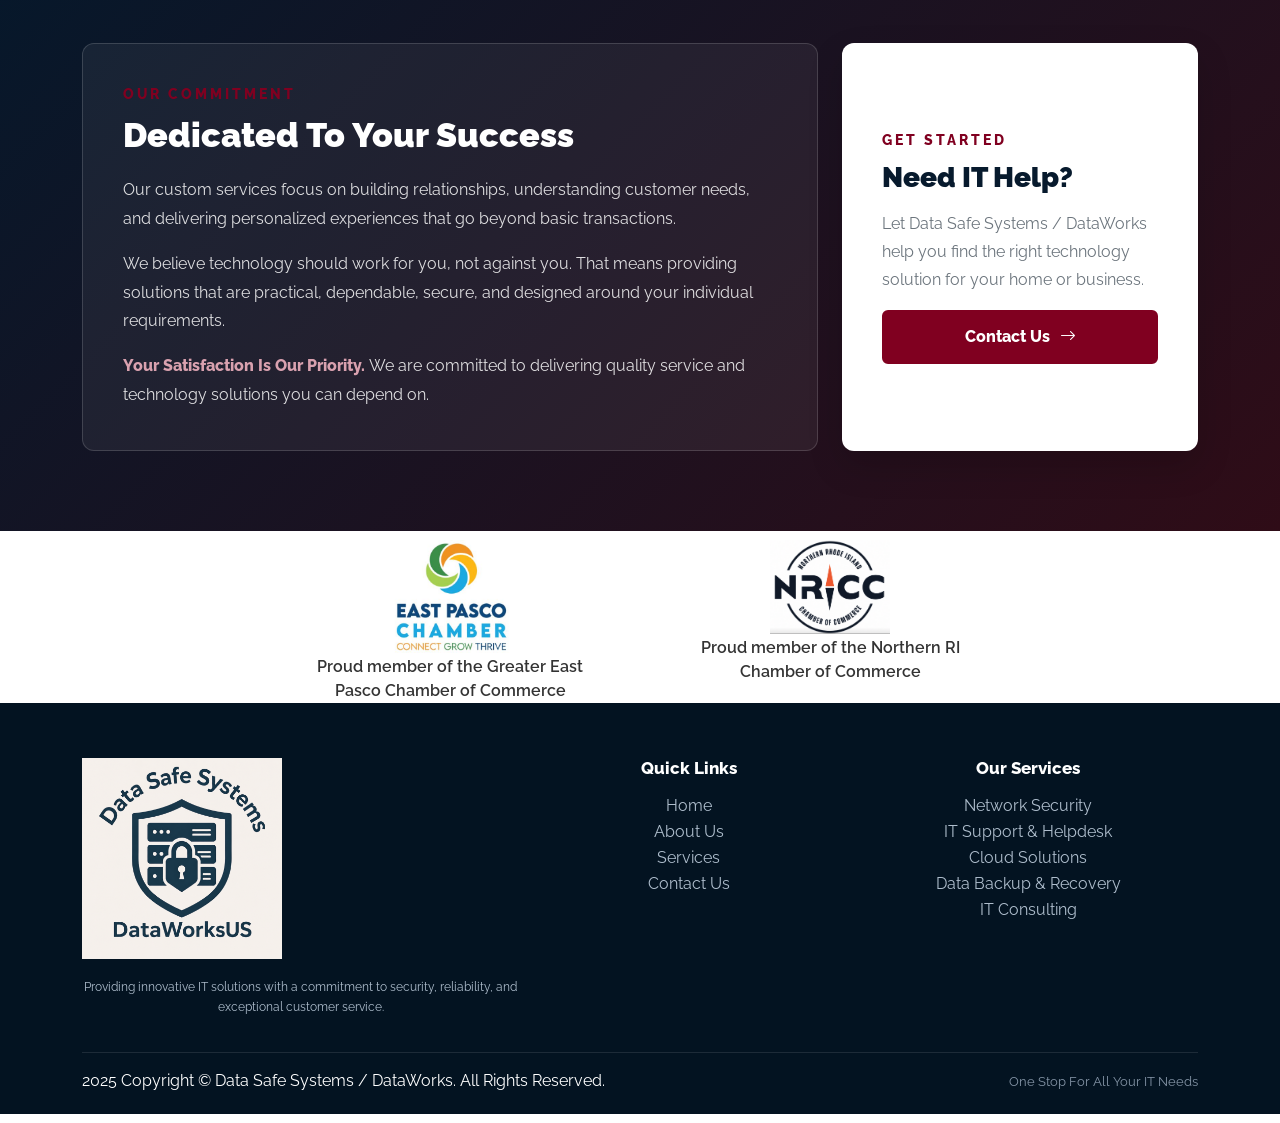
==== commit 5161ecbf: "Data Safe Systems / DataWorks" ====
--- a/about.html
+++ b/about.html
@@ -1497,7 +1497,7 @@
             </div>
 
             <div class="header-lower">
-                Data Safe Systems / DataWorksUS
+                Data Safe Systems / DataWorks
 
             </div>
 
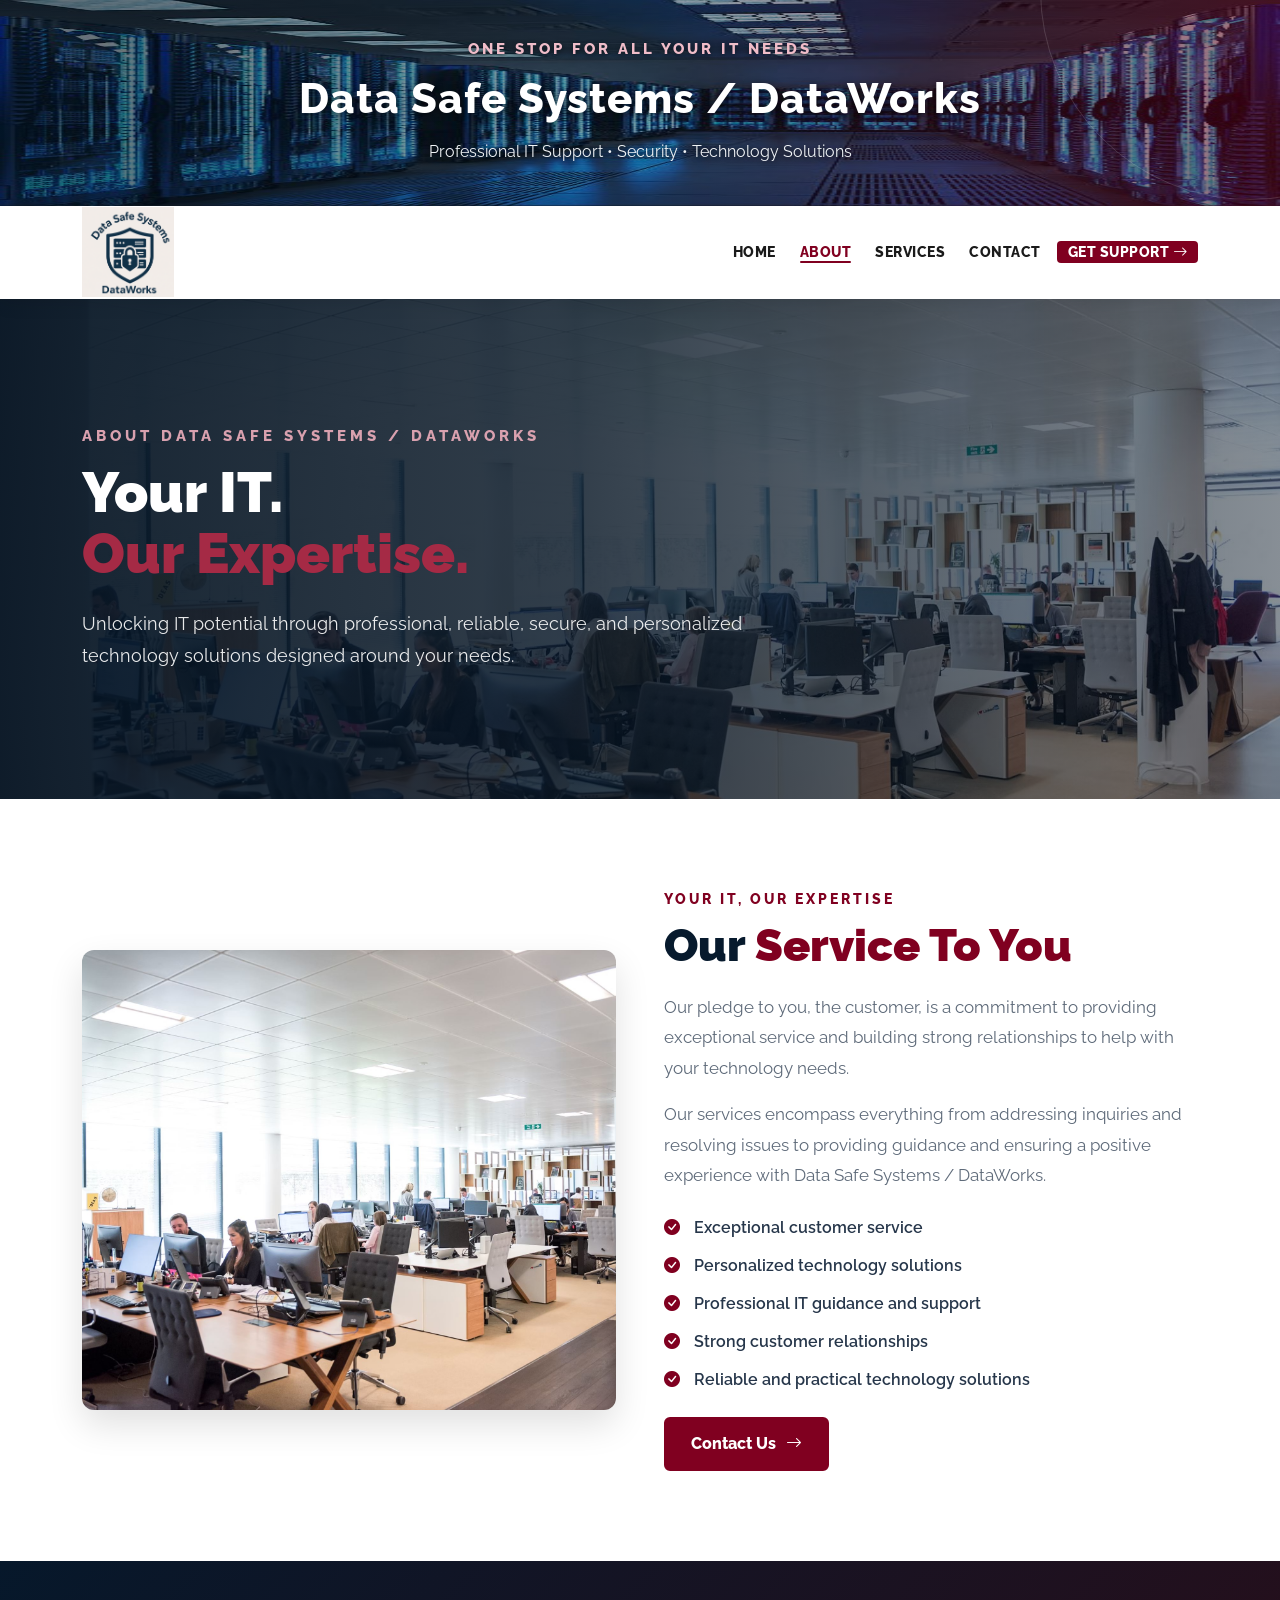
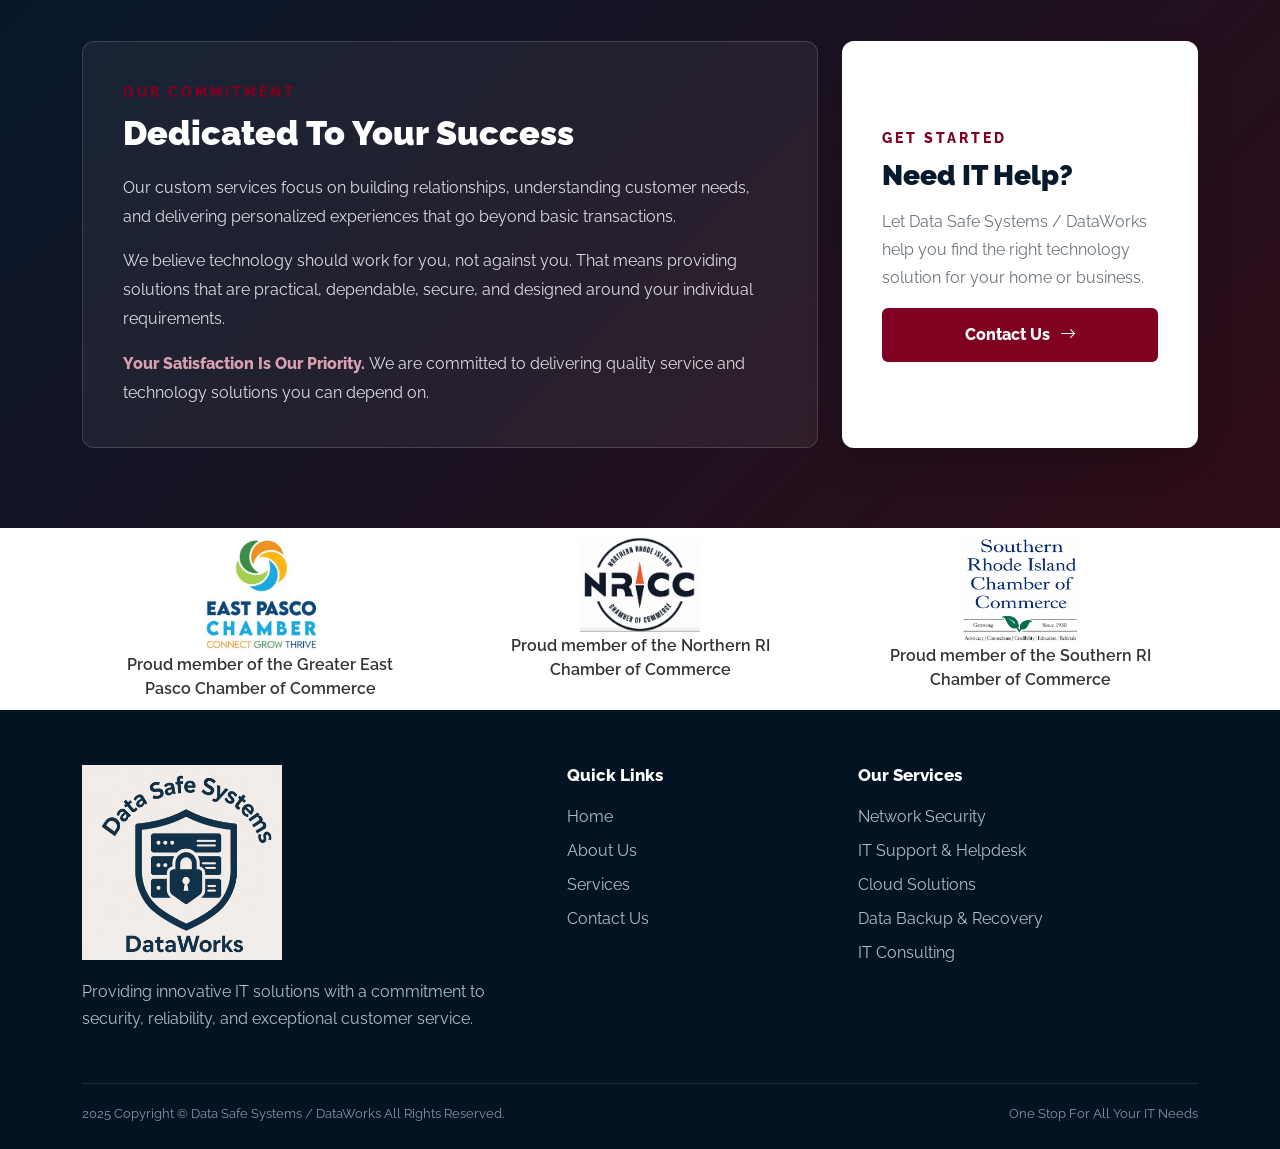
==== commit 60758d33: "footer and chamber" ====
--- a/about.html
+++ b/about.html
@@ -1885,269 +1885,263 @@
 
             </div>
 
+            <!-- Southern RI Chamber -->
+
+            <div class="chamber-item">
+
+                <img src="./assets/img/SRICC1.PNG" class="chamber-logo" alt="Southern RI Chamber of Commerce"
+                    loading="lazy">
+
+                <p>
+                    Proud member of the Southern RI Chamber of Commerce
+                </p>
+
+            </div>
+
+
         </div>
 
-
-        <!-- =====================================================
-         FOOTER
-    ====================================================== -->
-
-        <footer class="footer">
-
-            <div class="container">
-
-                <div class="row g-5">
-
-
-                    <div class="col-lg-5">
-
-                        <img src="./assets/img/DSSLLC DataWorks.PNG" class="footer-logo"
-                            alt="Data Safe Systems / DataWorks" loading="lazy">
-
-
-                        <p>
-
-                            Providing innovative IT solutions with a
-                            commitment to security, reliability,
-                            and exceptional customer service.
-
-                        </p>
-
-                    </div>
-
-
-                    <div class="col-sm-6 col-lg-3">
-
-                        <h5>
-                            Quick Links
-                        </h5>
-
-
-                        <ul class="footer-links">
-
-                            <li>
-                                <a href="index.html">
-                                    Home
-                                </a>
-                            </li>
-
-
-                            <li>
-                                <a href="about.html">
-                                    About Us
-                                </a>
-                            </li>
-
-
-                            <li>
-                                <a href="products.html">
-                                    Services
-                                </a>
-                            </li>
-
-
-                            <li>
-                                <a href="store.html">
-                                    Contact Us
-                                </a>
-                            </li>
-
-                        </ul>
-
-                    </div>
-
-
-                    <div class="col-sm-6 col-lg-4">
-
-                        <h5>
-                            Our Services
-                        </h5>
-
-
-                        <ul class="footer-links">
-
-                            <li>
-                                <a href="products.html">
-                                    Network Security
-                                </a>
-                            </li>
-
-
-                            <li>
-                                <a href="products.html">
-                                    IT Support & Helpdesk
-                                </a>
-                            </li>
-
-
-                            <li>
-                                <a href="products.html">
-                                    Cloud Solutions
-                                </a>
-                            </li>
-
-
-                            <li>
-                                <a href="products.html">
-                                    Data Backup & Recovery
-                                </a>
-                            </li>
-
-
-                            <li>
-                                <a href="products.html">
-                                    IT Consulting
-                                </a>
-                            </li>
-
-                        </ul>
-
-                    </div>
-
+    </section>
+
+    <!-- =====================================================
+             FOOTER
+        ====================================================== -->
+    
+    <footer class="footer">
+    
+        <div class="container">
+    
+            <div class="row g-5">
+    
+    
+                <div class="col-lg-5">
+    
+                    <img src="./assets/img/DSSLLC DataWorks.PNG" class="footer-logo" alt="Data Safe Systems / DataWorks"
+                        loading="lazy">
+    
+                    <p>
+    
+                        Providing innovative IT solutions with a
+                        commitment to security, reliability,
+                        and exceptional customer service.
+    
+                    </p>
+    
                 </div>
-
-
-                <div class="footer-divider"></div>
-
-
-                <div class="d-flex flex-column flex-md-row
-                        justify-content-between
-                        align-items-center
-                        gap-3">
-
-
-                    <div class="">
-
-                        <span id=""></span>
-
-                        2025 Copyright &copy;
-
-                        Data Safe Systems / DataWorks.
-
-                        All Rights Reserved.
-
-                    </div>
-
-
-                    <div class="copyright">
-
-                        One Stop For All Your IT Needs
-
-                    </div>
-
+    
+    
+                <div class="col-sm-6 col-lg-3">
+    
+                    <h5>
+                        Quick Links
+                    </h5>
+    
+                    <ul class="footer-links">
+    
+                        <li>
+                            <a href="index.html">Home</a>
+                        </li>
+    
+                        <li>
+                            <a href="about.html">About Us</a>
+                        </li>
+    
+                        <li>
+                            <a href="products.html">Services</a>
+                        </li>
+    
+                        <li>
+                            <a href="store.html">Contact Us</a>
+                        </li>
+    
+                    </ul>
+    
                 </div>
-
+    
+    
+                <div class="col-sm-6 col-lg-4">
+    
+                    <h5>
+                        Our Services
+                    </h5>
+    
+                    <ul class="footer-links">
+    
+                        <li>
+                            <a href="products.html">
+                                Network Security
+                            </a>
+                        </li>
+    
+                        <li>
+                            <a href="products.html">
+                                IT Support & Helpdesk
+                            </a>
+                        </li>
+    
+                        <li>
+                            <a href="products.html">
+                                Cloud Solutions
+                            </a>
+                        </li>
+    
+                        <li>
+                            <a href="products.html">
+                                Data Backup & Recovery
+                            </a>
+                        </li>
+    
+                        <li>
+                            <a href="products.html">
+                                IT Consulting
+                            </a>
+                        </li>
+    
+                    </ul>
+    
+                </div>
+    
             </div>
-
-        </footer>
-
-
-        <!-- =====================================================
+    
+    
+            <div class="footer-divider"></div>
+    
+    
+            <div class="d-flex flex-column flex-md-row
+                            justify-content-between
+                            align-items-center
+                            gap-3">
+    
+                <div class="copyright">
+    
+                    <span id=""></span>
+                    2025 Copyright &copy;
+    
+                    Data Safe Systems / DataWorks
+    
+                    All Rights Reserved.
+    
+                </div>
+    
+    
+                <div class="copyright">
+    
+                    One Stop For All Your IT Needs
+    
+                </div>
+    
+            </div>
+    
+        </div>
+    
+    </footer>
+
+    <!-- =====================================================
          BACK TO TOP
     ====================================================== -->
 
-        <button id="backToTop" type="button" aria-label="Return to top">
-
-            <i class="bi bi-arrow-up"></i>
-
-        </button>
-
-
-        <!-- =====================================================
+    <button id="backToTop" type="button" aria-label="Return to top">
+
+        <i class="bi bi-arrow-up"></i>
+
+    </button>
+
+
+    <!-- =====================================================
          BOOTSTRAP JAVASCRIPT
     ====================================================== -->
 
-        <script src="https://cdn.jsdelivr.net/npm/bootstrap@5.2.3/dist/js/bootstrap.bundle.min.js"></script>
-
-
-        <!-- =====================================================
+    <script src="https://cdn.jsdelivr.net/npm/bootstrap@5.2.3/dist/js/bootstrap.bundle.min.js"></script>
+
+
+    <!-- =====================================================
          EXISTING JAVASCRIPT
     ====================================================== -->
 
-        <script src="js/scripts.js"></script>
-
-
-        <!-- =====================================================
+    <script src="js/scripts.js"></script>
+
+
+    <!-- =====================================================
          PAGE JAVASCRIPT
     ====================================================== -->
 
-        <script>
-
-            document.addEventListener("DOMContentLoaded", function () {
-
-
-                /* =================================================
-                   COPYRIGHT YEAR
-                ================================================== */
-
-                const currentYear =
-                    document.getElementById("currentYear");
-
-
-                if (currentYear) {
-
-                    currentYear.textContent =
-                        new Date().getFullYear();
+    <script>
+
+        document.addEventListener("DOMContentLoaded", function () {
+
+
+            /* =================================================
+               COPYRIGHT YEAR
+            ================================================== */
+
+            const currentYear =
+                document.getElementById("currentYear");
+
+
+            if (currentYear) {
+
+                currentYear.textContent =
+                    new Date().getFullYear();
+
+            }
+
+
+            /* =================================================
+               BACK TO TOP
+            ================================================== */
+
+            const backToTop =
+                document.getElementById("backToTop");
+
+
+            if (backToTop) {
+
+
+                function updateBackToTop() {
+
+                    if (window.scrollY > 300) {
+
+                        backToTop.style.display = "flex";
+
+                    } else {
+
+                        backToTop.style.display = "none";
+
+                    }
 
                 }
 
 
-                /* =================================================
-                   BACK TO TOP
-                ================================================== */
-
-                const backToTop =
-                    document.getElementById("backToTop");
-
-
-                if (backToTop) {
-
-
-                    function updateBackToTop() {
-
-                        if (window.scrollY > 300) {
-
-                            backToTop.style.display = "flex";
-
-                        } else {
-
-                            backToTop.style.display = "none";
-
-                        }
+                window.addEventListener(
+                    "scroll",
+                    updateBackToTop,
+                    { passive: true }
+                );
+
+
+                backToTop.addEventListener(
+                    "click",
+                    function () {
+
+                        window.scrollTo({
+
+                            top: 0,
+
+                            behavior: "smooth"
+
+                        });
 
                     }
-
-
-                    window.addEventListener(
-                        "scroll",
-                        updateBackToTop,
-                        { passive: true }
-                    );
-
-
-                    backToTop.addEventListener(
-                        "click",
-                        function () {
-
-                            window.scrollTo({
-
-                                top: 0,
-
-                                behavior: "smooth"
-
-                            });
-
-                        }
-                    );
-
-
-                    updateBackToTop();
-
-                }
-
-            });
-
-        </script>
+                );
+
+
+                updateBackToTop();
+
+            }
+
+        });
+
+    </script>
 
 
 </body>
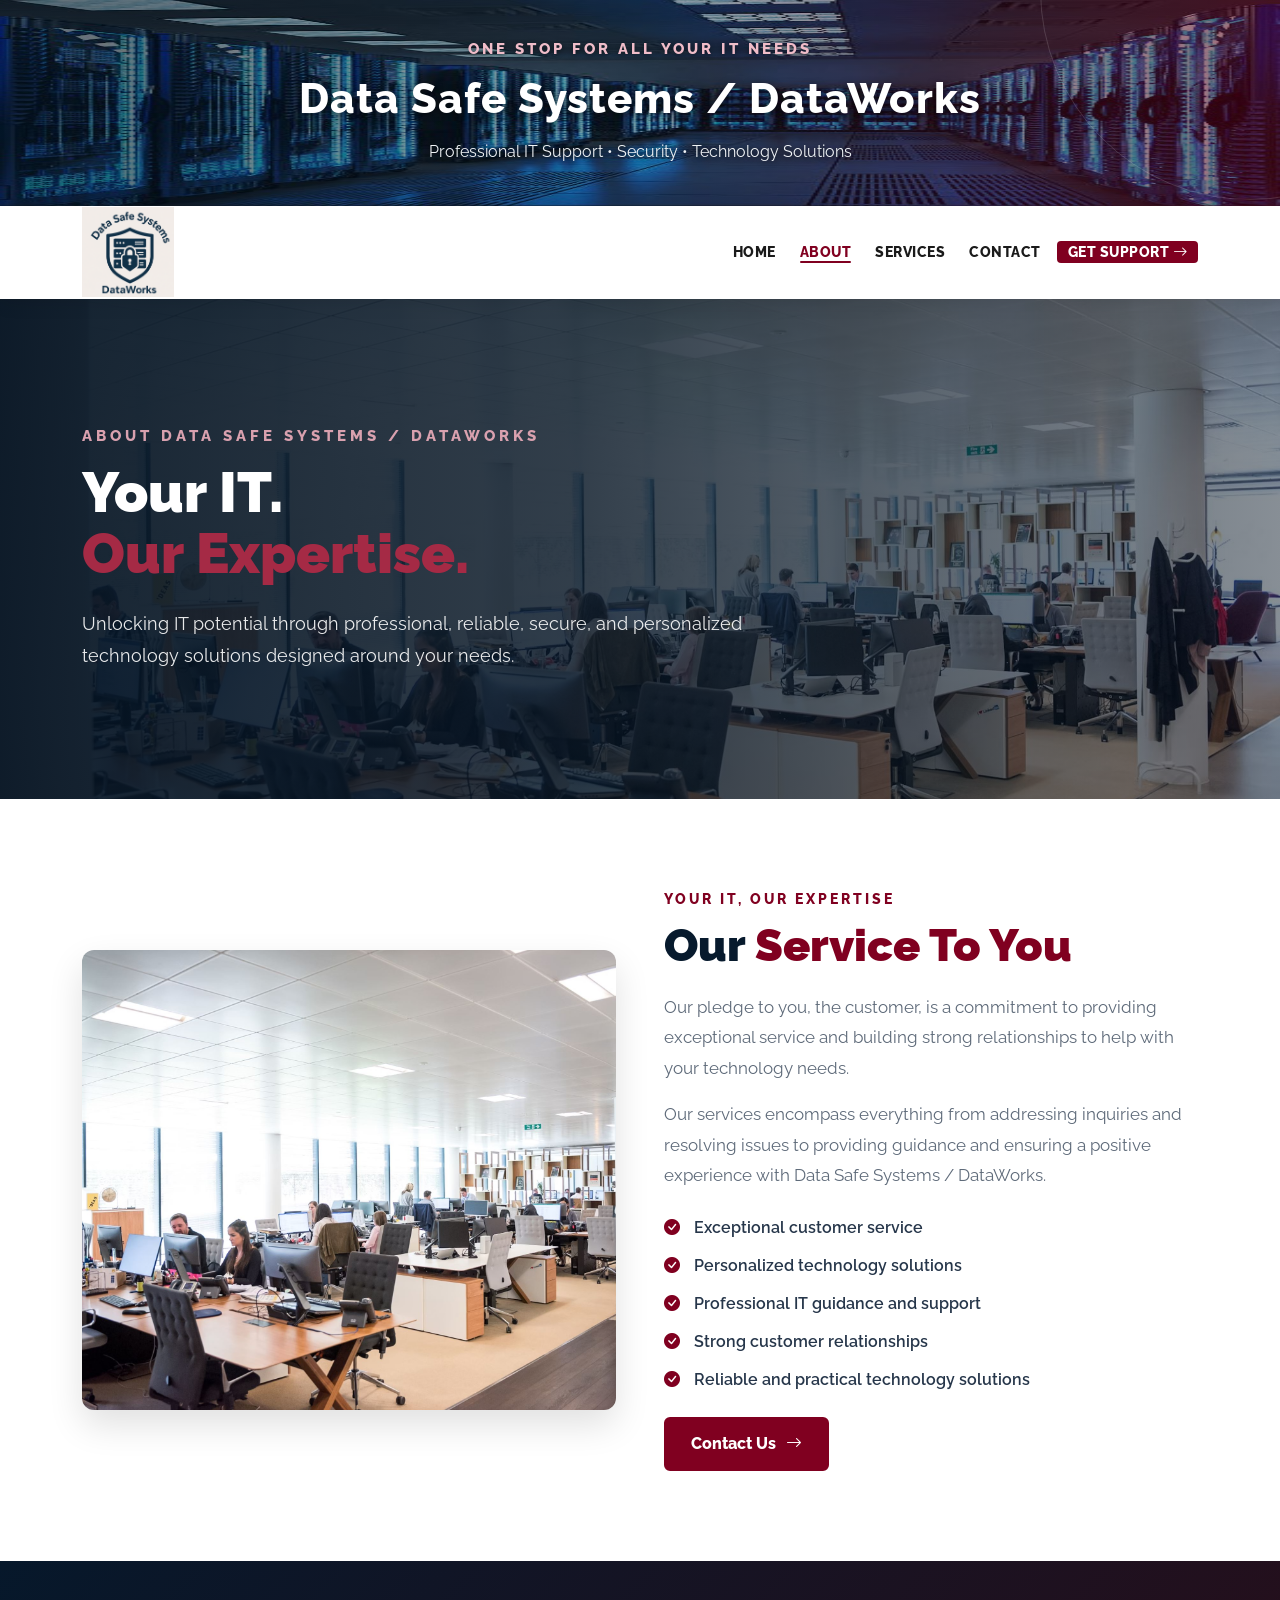
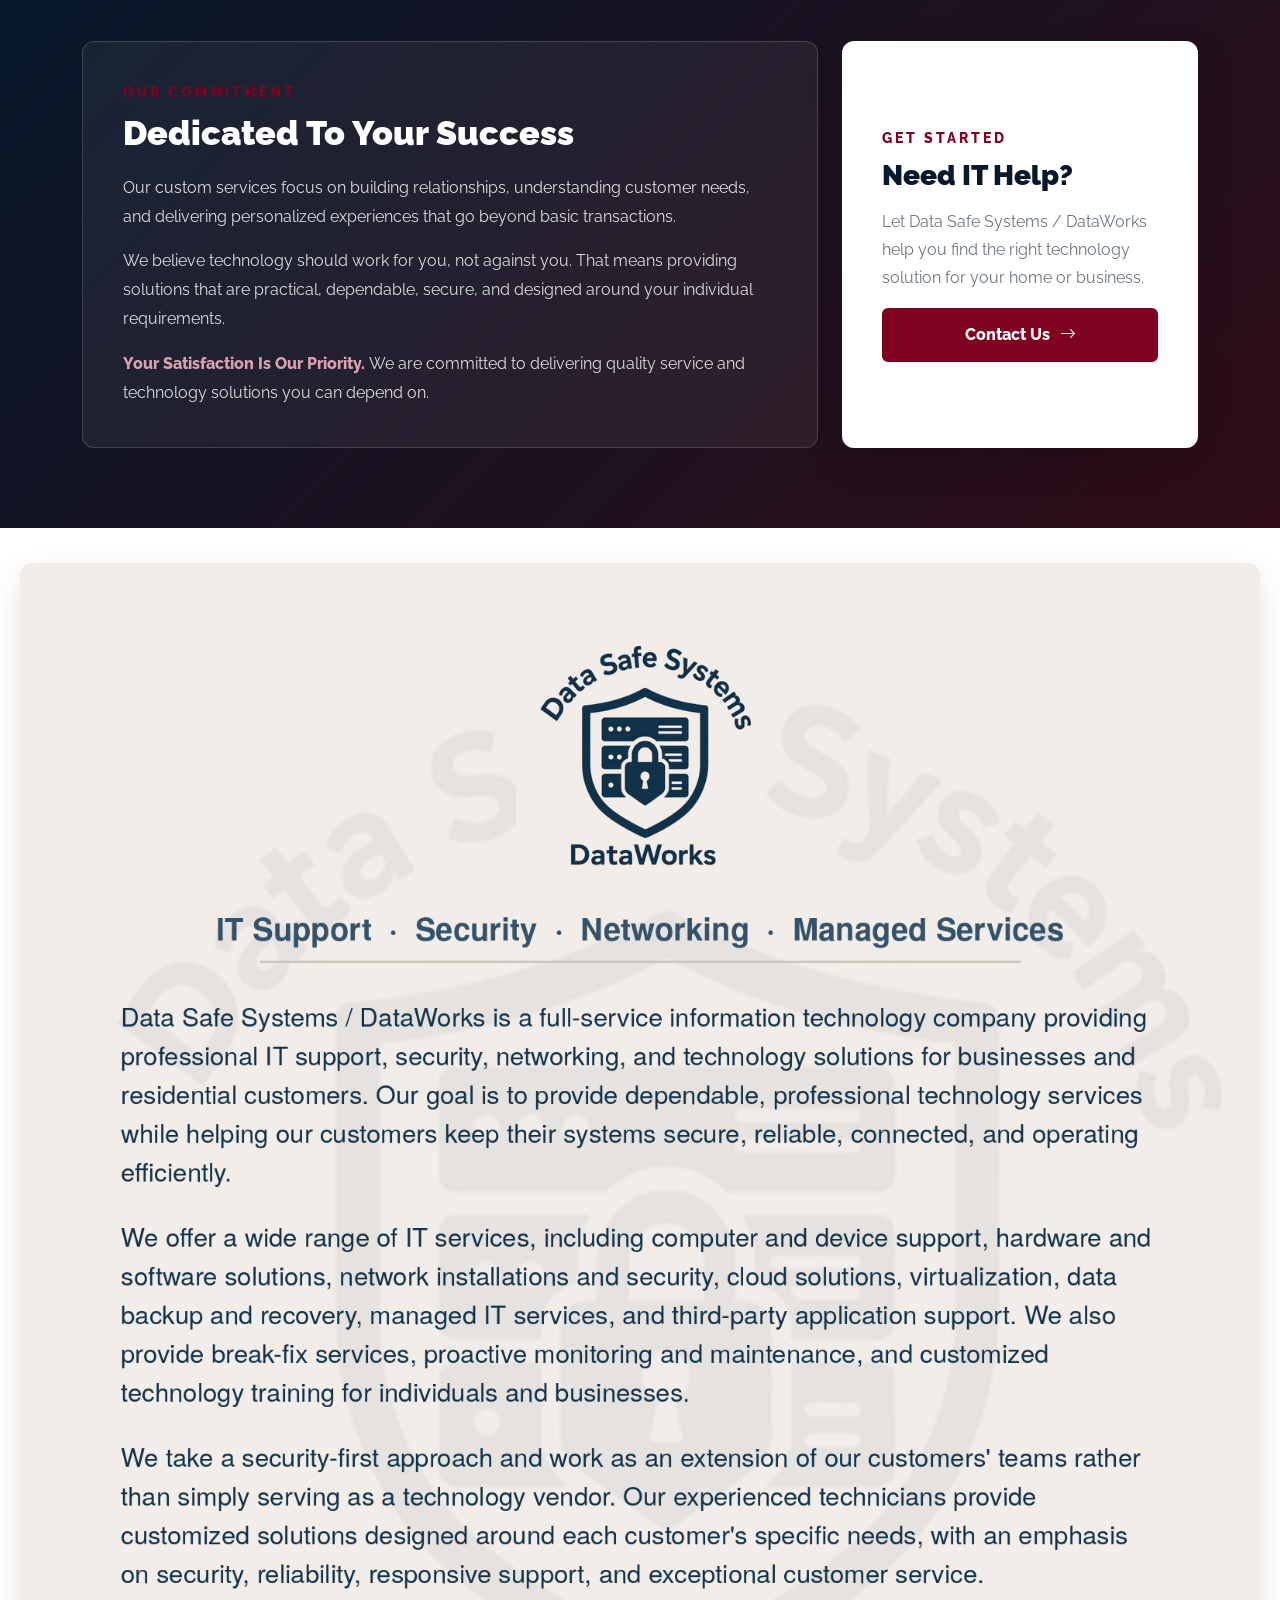
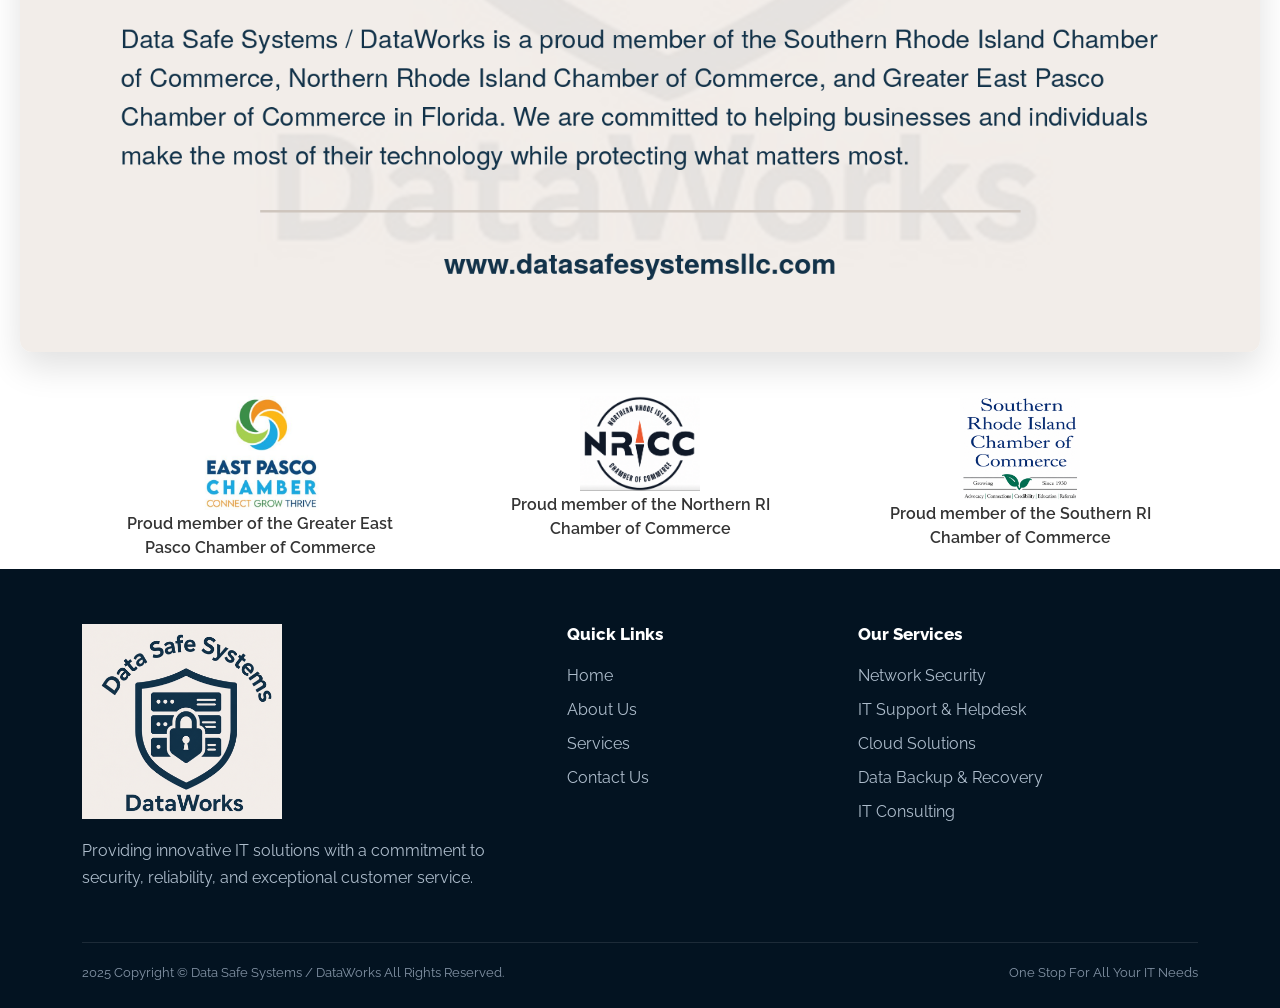
==== commit 7ce6f0c1: "BIO Image & info plus CSS" ====
--- a/about.html
+++ b/about.html
@@ -540,6 +540,60 @@
                 0 15px 35px rgba(0, 0, 0, 0.12);
         }
 
+        ```css
+        /* =====================================================
+   BIO IMAGE
+   SHOW COMPLETE IMAGE - NO CROPPING
+===================================================== */
+
+        .bio-image-section {
+            width: 100%;
+            padding: 40px 20px;
+            background: #ffffff;
+            text-align: center;
+        }
+
+        .bio-image-container {
+            width: 100%;
+            max-width: 1400px;
+            margin: 0 auto;
+            display: flex;
+            justify-content: center;
+            align-items: center;
+        }
+
+        .bio-image {
+            display: block;
+            width: 100%;
+            max-width: 1400px;
+            height: auto !important;
+            max-height: none !important;
+            object-fit: contain !important;
+            object-position: center center !important;
+            margin: 0 auto;
+            border-radius: 12px;
+            box-shadow: 0 15px 35px rgba(0, 0, 0, 0.12);
+        }
+
+        /* Mobile */
+        @media (max-width: 768px) {
+
+            .bio-image-section {
+                padding: 25px 15px;
+            }
+
+            .bio-image-container {
+                width: 100%;
+            }
+
+            .bio-image {
+                width: 100%;
+                max-width: 100%;
+                height: auto !important;
+                max-height: none !important;
+                object-fit: contain !important;
+            }
+        }
 
         .section-kicker {
 
@@ -1476,6 +1530,51 @@
                 width: 160px;
             }
         }
+
+        /* =====================================================
+   BIO IMAGE
+   Full image visible and centered
+====================================================== */
+
+        .bio-image-section {
+            width: 100%;
+            padding: 35px 20px;
+            background: #ffffff;
+            text-align: center;
+        }
+
+        .bio-image-container {
+            width: 100%;
+            display: flex;
+            justify-content: center;
+            align-items: center;
+            margin: 0 auto;
+        }
+
+        .bio-image {
+            display: block;
+            width: auto;
+            max-width: 100%;
+            height: auto;
+            object-fit: contain;
+            margin: 0 auto;
+            border-radius: 12px;
+        }
+
+        /* Mobile */
+        @media (max-width: 768px) {
+
+            .bio-image-section {
+                padding: 25px 15px;
+            }
+
+            .bio-image {
+                width: 100%;
+                max-width: 100%;
+                height: auto;
+            }
+
+        }
     </style>
 
 </head>
@@ -1851,6 +1950,22 @@
 
     </section>
 
+    <!-- =====================================================
+     BIO IMAGE
+     FULL IMAGE VISIBLE - NO CROPPING
+    ===================================================== -->
+
+    <section class="bio-image-section">
+
+        <div class="bio-image-container">
+
+            <img src="./assets/img/DataSafeSystems_Bio.png" class="bio-image"
+                alt="Data Safe Systems / DataWorks IT services" loading="lazy">
+
+        </div>
+
+    </section>
+
 
     <!-- =====================================================
          CHAMBER OF COMMERCE
@@ -1906,134 +2021,134 @@
     <!-- =====================================================
              FOOTER
         ====================================================== -->
-    
+
     <footer class="footer">
-    
+
         <div class="container">
-    
+
             <div class="row g-5">
-    
-    
+
+
                 <div class="col-lg-5">
-    
+
                     <img src="./assets/img/DSSLLC DataWorks.PNG" class="footer-logo" alt="Data Safe Systems / DataWorks"
                         loading="lazy">
-    
+
                     <p>
-    
+
                         Providing innovative IT solutions with a
                         commitment to security, reliability,
                         and exceptional customer service.
-    
+
                     </p>
-    
+
                 </div>
-    
-    
+
+
                 <div class="col-sm-6 col-lg-3">
-    
+
                     <h5>
                         Quick Links
                     </h5>
-    
+
                     <ul class="footer-links">
-    
+
                         <li>
                             <a href="index.html">Home</a>
                         </li>
-    
+
                         <li>
                             <a href="about.html">About Us</a>
                         </li>
-    
+
                         <li>
                             <a href="products.html">Services</a>
                         </li>
-    
+
                         <li>
                             <a href="store.html">Contact Us</a>
                         </li>
-    
+
                     </ul>
-    
+
                 </div>
-    
-    
+
+
                 <div class="col-sm-6 col-lg-4">
-    
+
                     <h5>
                         Our Services
                     </h5>
-    
+
                     <ul class="footer-links">
-    
+
                         <li>
                             <a href="products.html">
                                 Network Security
                             </a>
                         </li>
-    
+
                         <li>
                             <a href="products.html">
                                 IT Support & Helpdesk
                             </a>
                         </li>
-    
+
                         <li>
                             <a href="products.html">
                                 Cloud Solutions
                             </a>
                         </li>
-    
+
                         <li>
                             <a href="products.html">
                                 Data Backup & Recovery
                             </a>
                         </li>
-    
+
                         <li>
                             <a href="products.html">
                                 IT Consulting
                             </a>
                         </li>
-    
+
                     </ul>
-    
+
                 </div>
-    
+
             </div>
-    
-    
+
+
             <div class="footer-divider"></div>
-    
-    
+
+
             <div class="d-flex flex-column flex-md-row
                             justify-content-between
                             align-items-center
                             gap-3">
-    
+
                 <div class="copyright">
-    
+
                     <span id=""></span>
                     2025 Copyright &copy;
-    
+
                     Data Safe Systems / DataWorks
-    
+
                     All Rights Reserved.
-    
+
                 </div>
-    
-    
+
+
                 <div class="copyright">
-    
+
                     One Stop For All Your IT Needs
-    
+
                 </div>
-    
+
             </div>
-    
+
         </div>
-    
+
     </footer>
 
     <!-- =====================================================
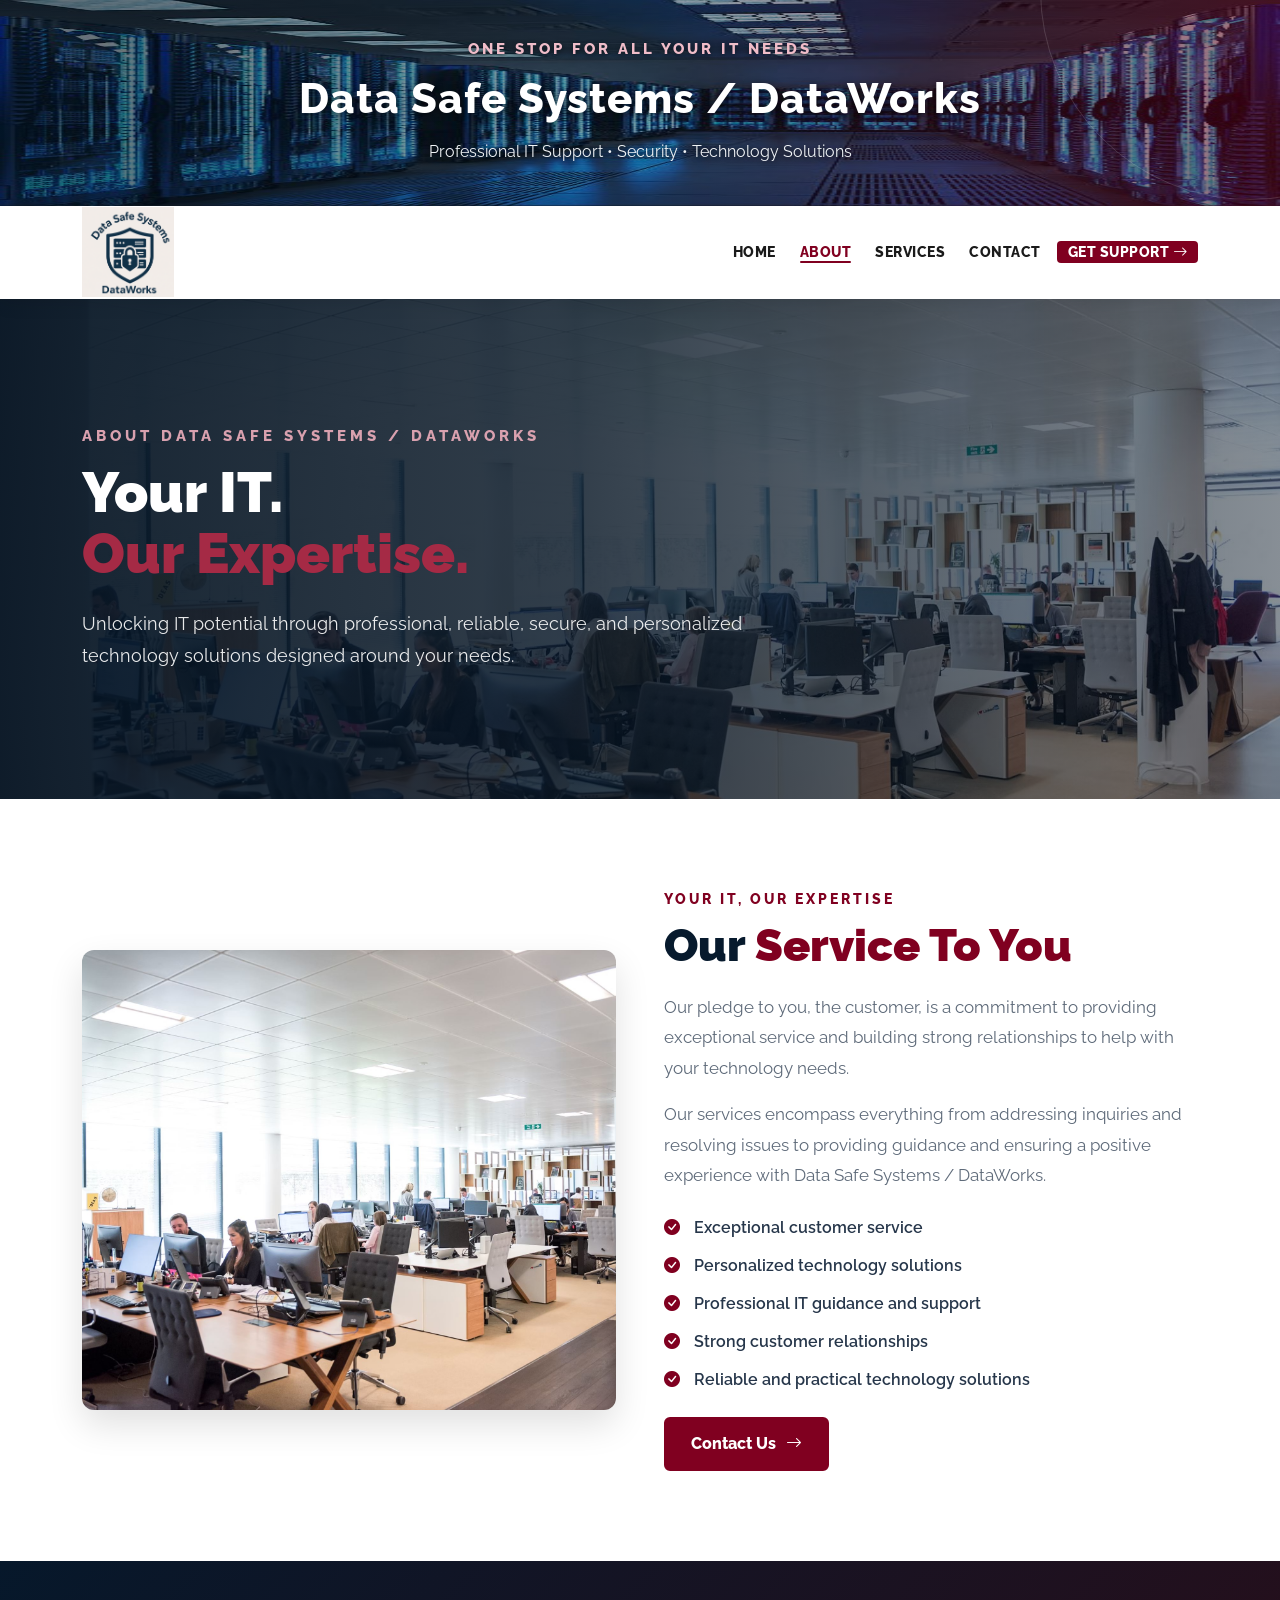
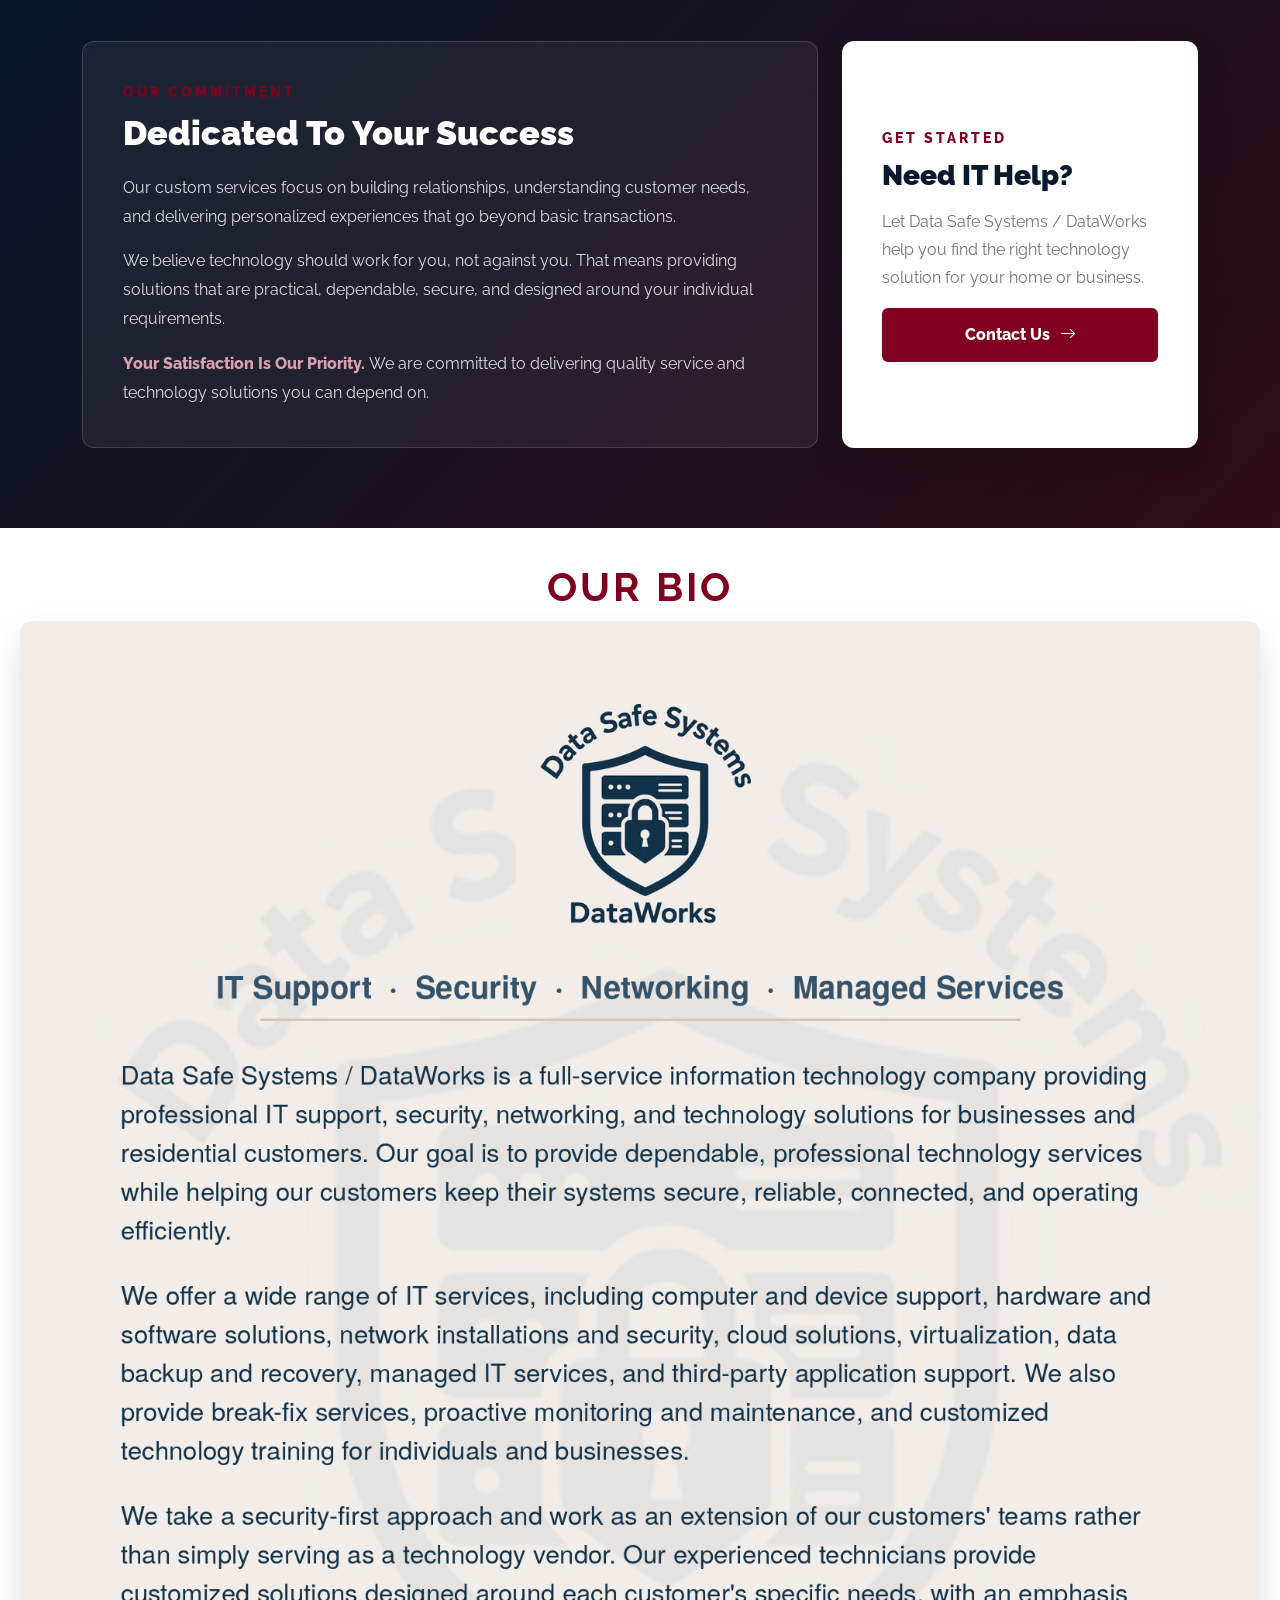
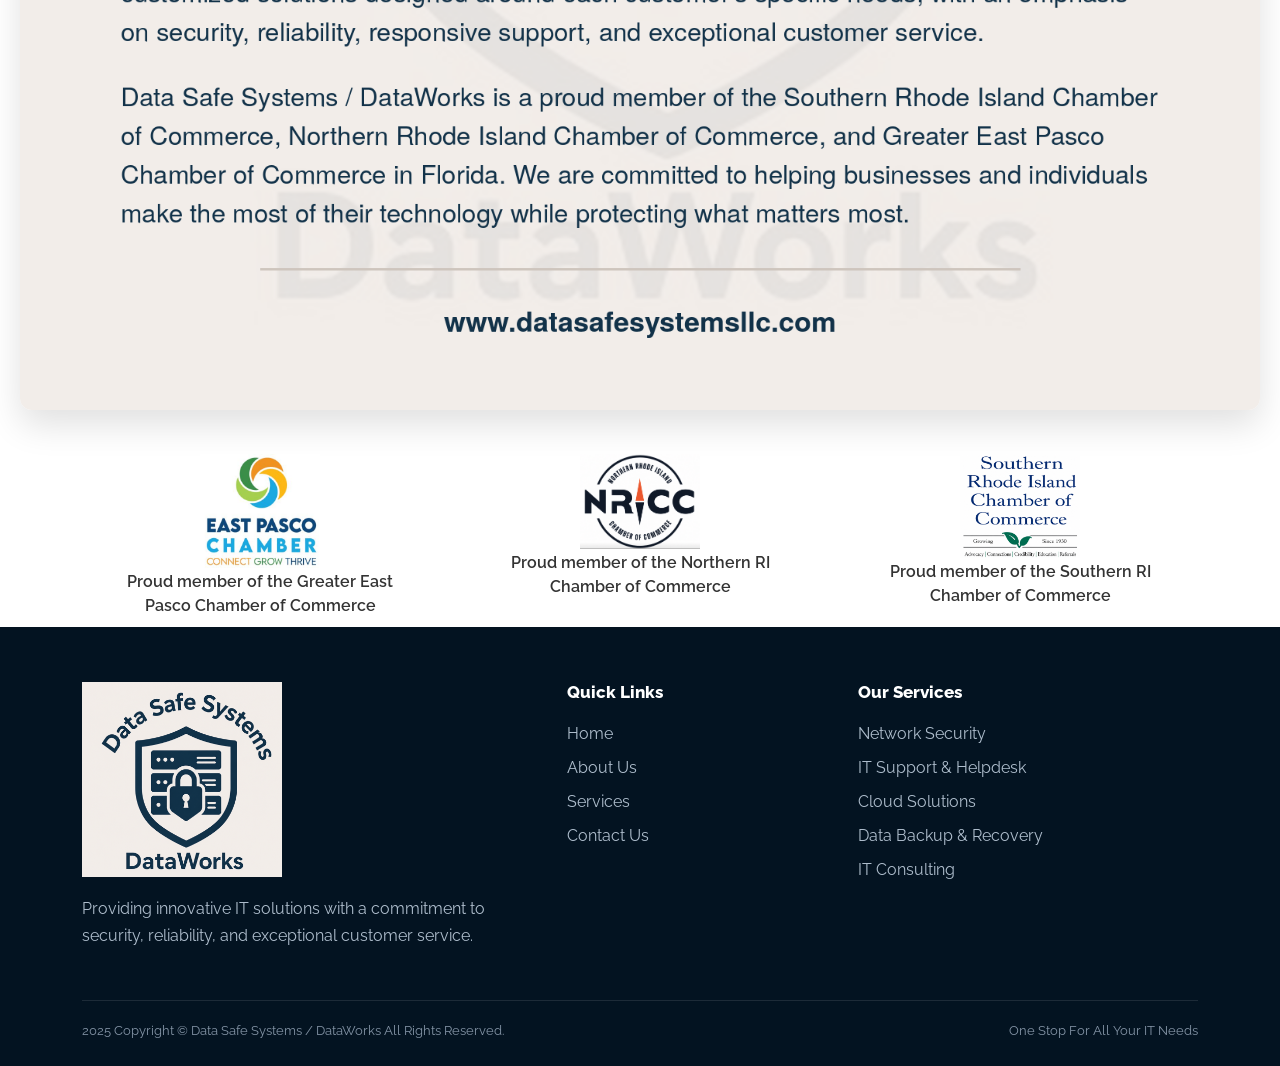
==== commit 1c77c96b: "bio label title" ====
--- a/about.html
+++ b/about.html
@@ -540,7 +540,6 @@
                 0 15px 35px rgba(0, 0, 0, 0.12);
         }
 
-        ```css
         /* =====================================================
    BIO IMAGE
    SHOW COMPLETE IMAGE - NO CROPPING
@@ -1956,6 +1955,11 @@
     ===================================================== -->
 
     <section class="bio-image-section">
+        <div class="section-kicker">
+            <h1><strong>
+                Our BIO
+            </h1></strong>
+        </div>
 
         <div class="bio-image-container">
 
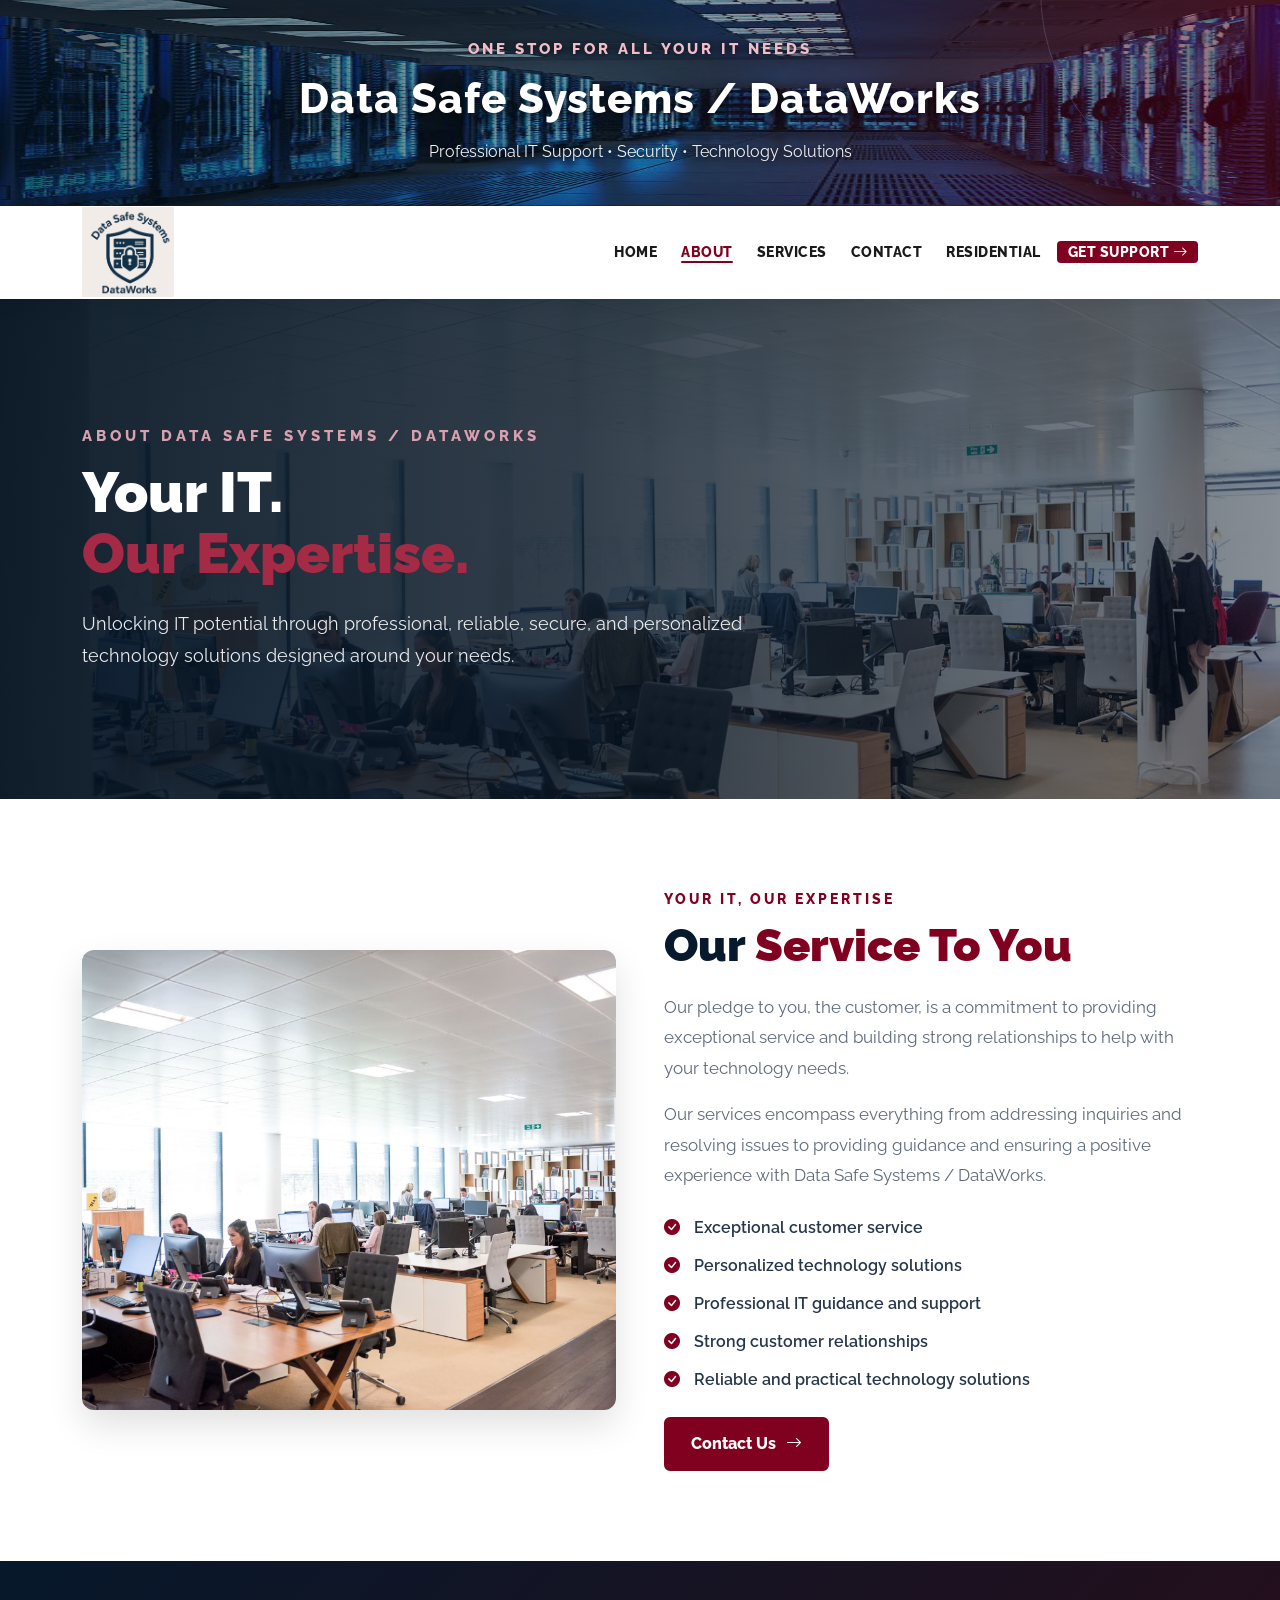
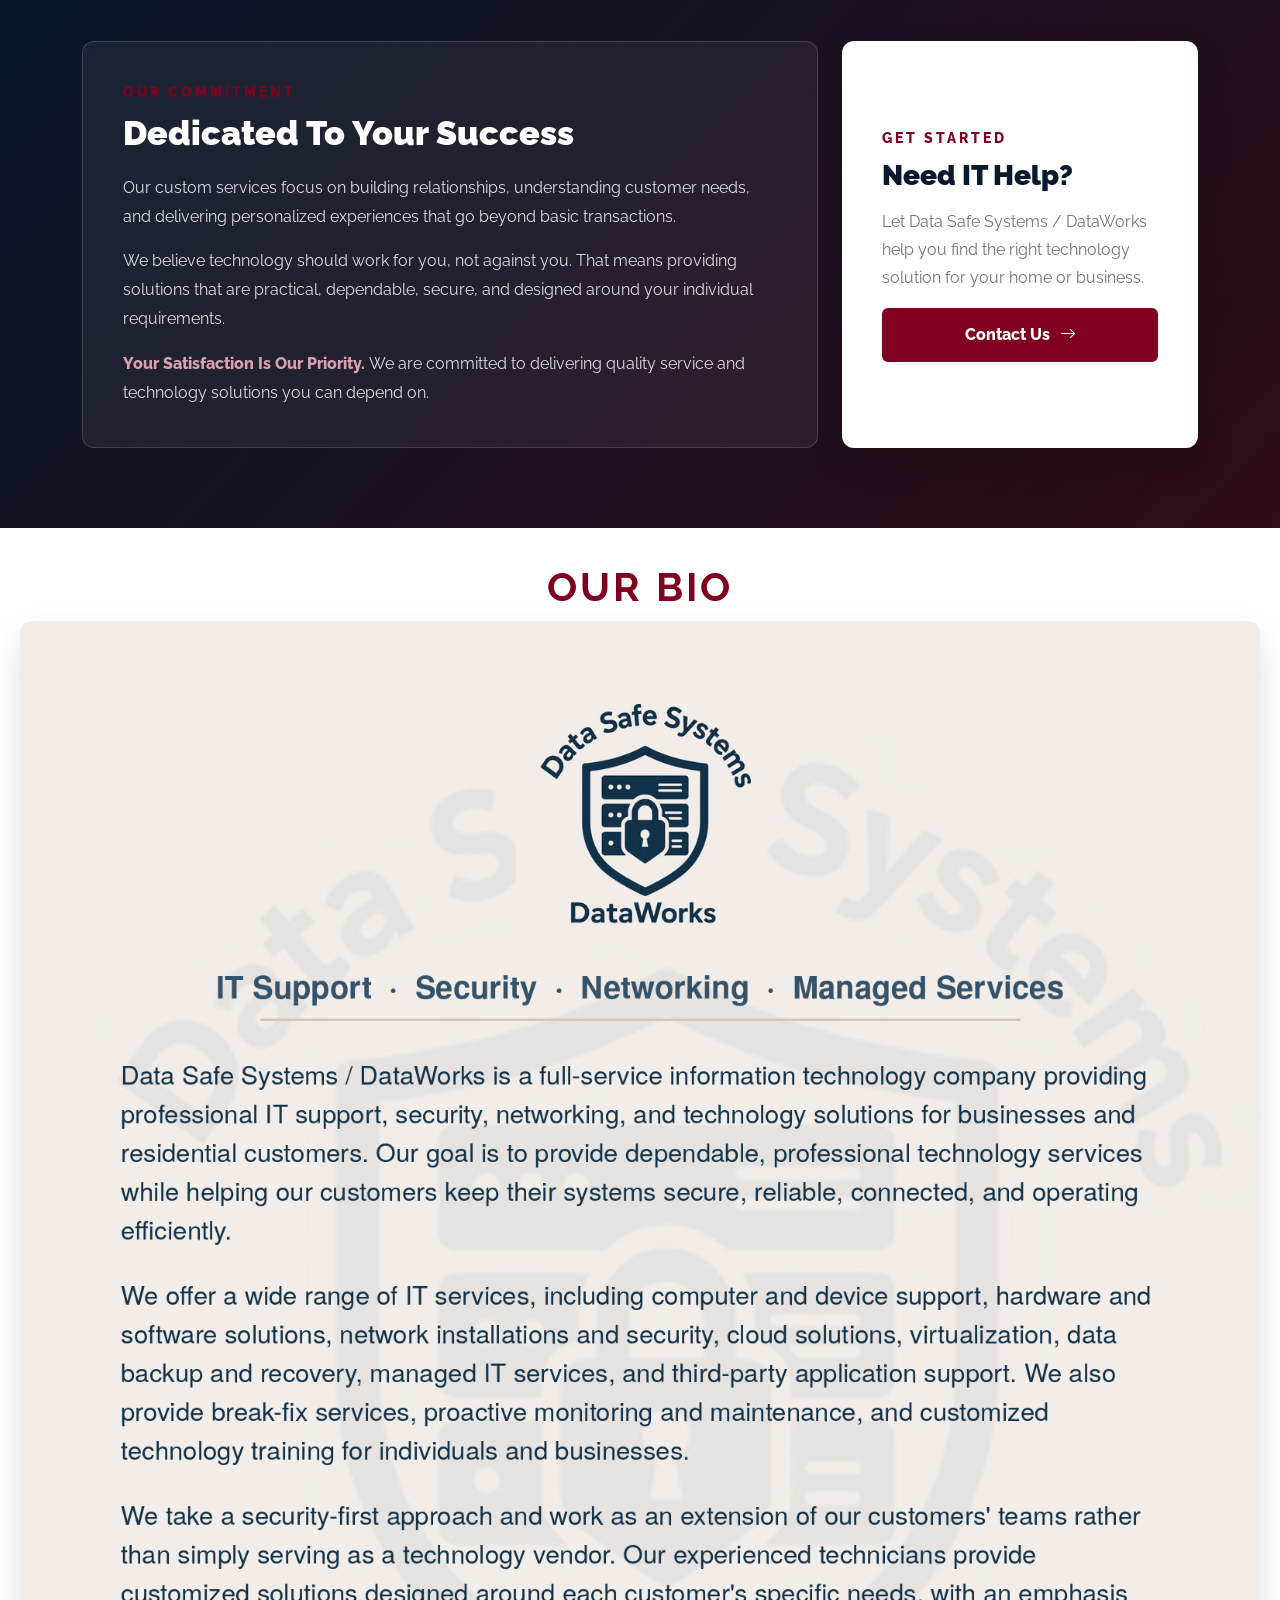
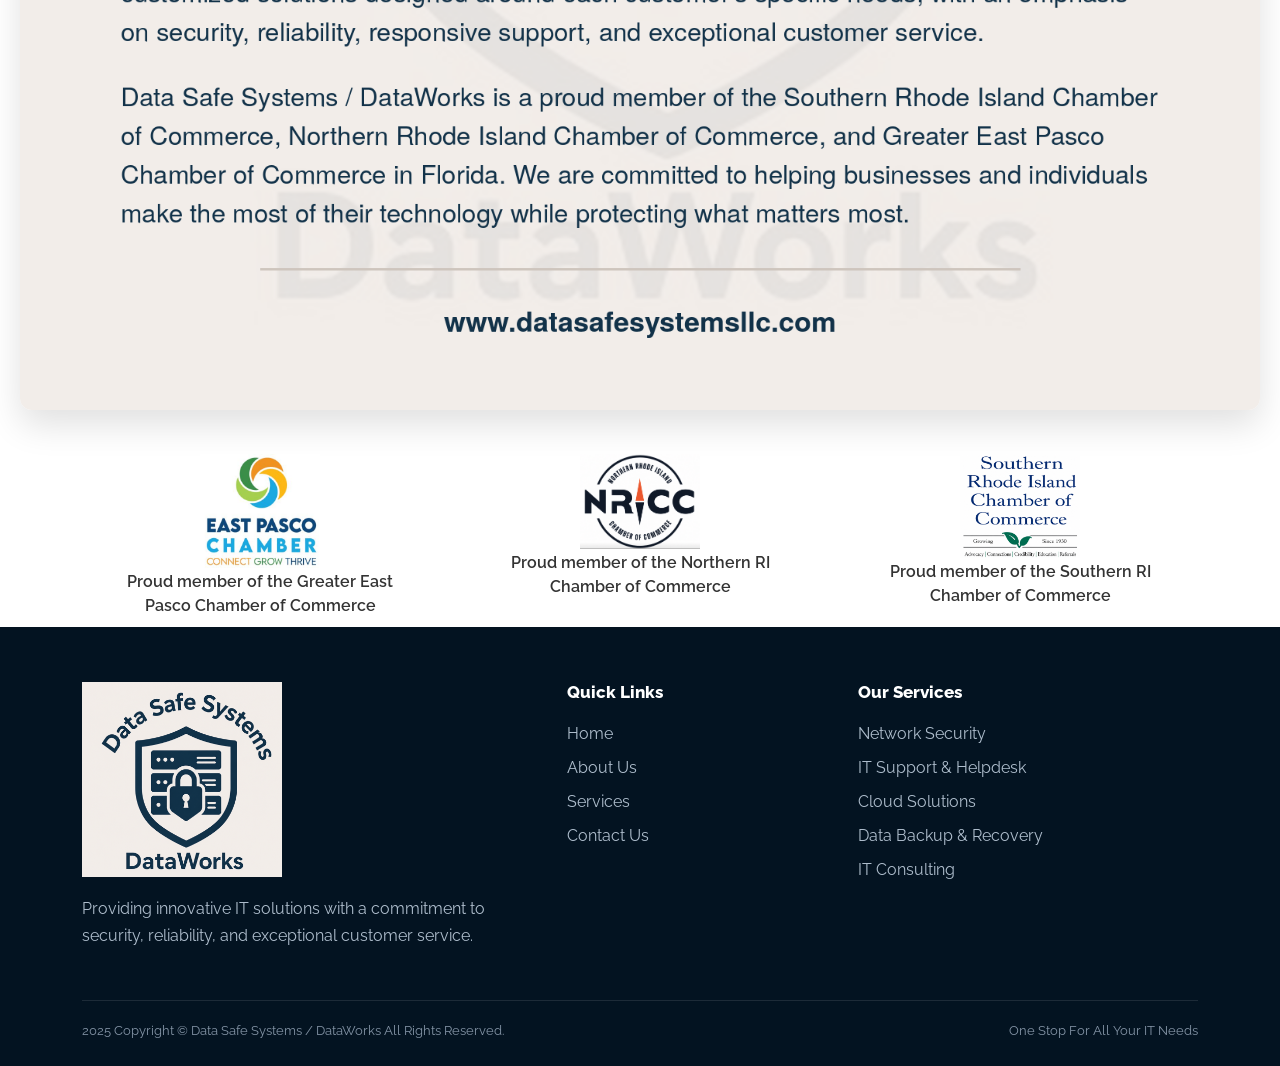
==== commit c03973c9: "residential.html" ====
--- a/about.html
+++ b/about.html
@@ -1673,6 +1673,16 @@
 
                     </li>
 
+                    <li class="nav-item">
+
+                        <a class="nav-link" href="residential.html">
+
+                            RESIDENTIAL
+
+                        </a>
+
+                    </li>
+
 
                     <li class="nav-item">
 
@@ -1957,7 +1967,7 @@
     <section class="bio-image-section">
         <div class="section-kicker">
             <h1><strong>
-                Our BIO
+                    Our BIO
             </h1></strong>
         </div>
 
